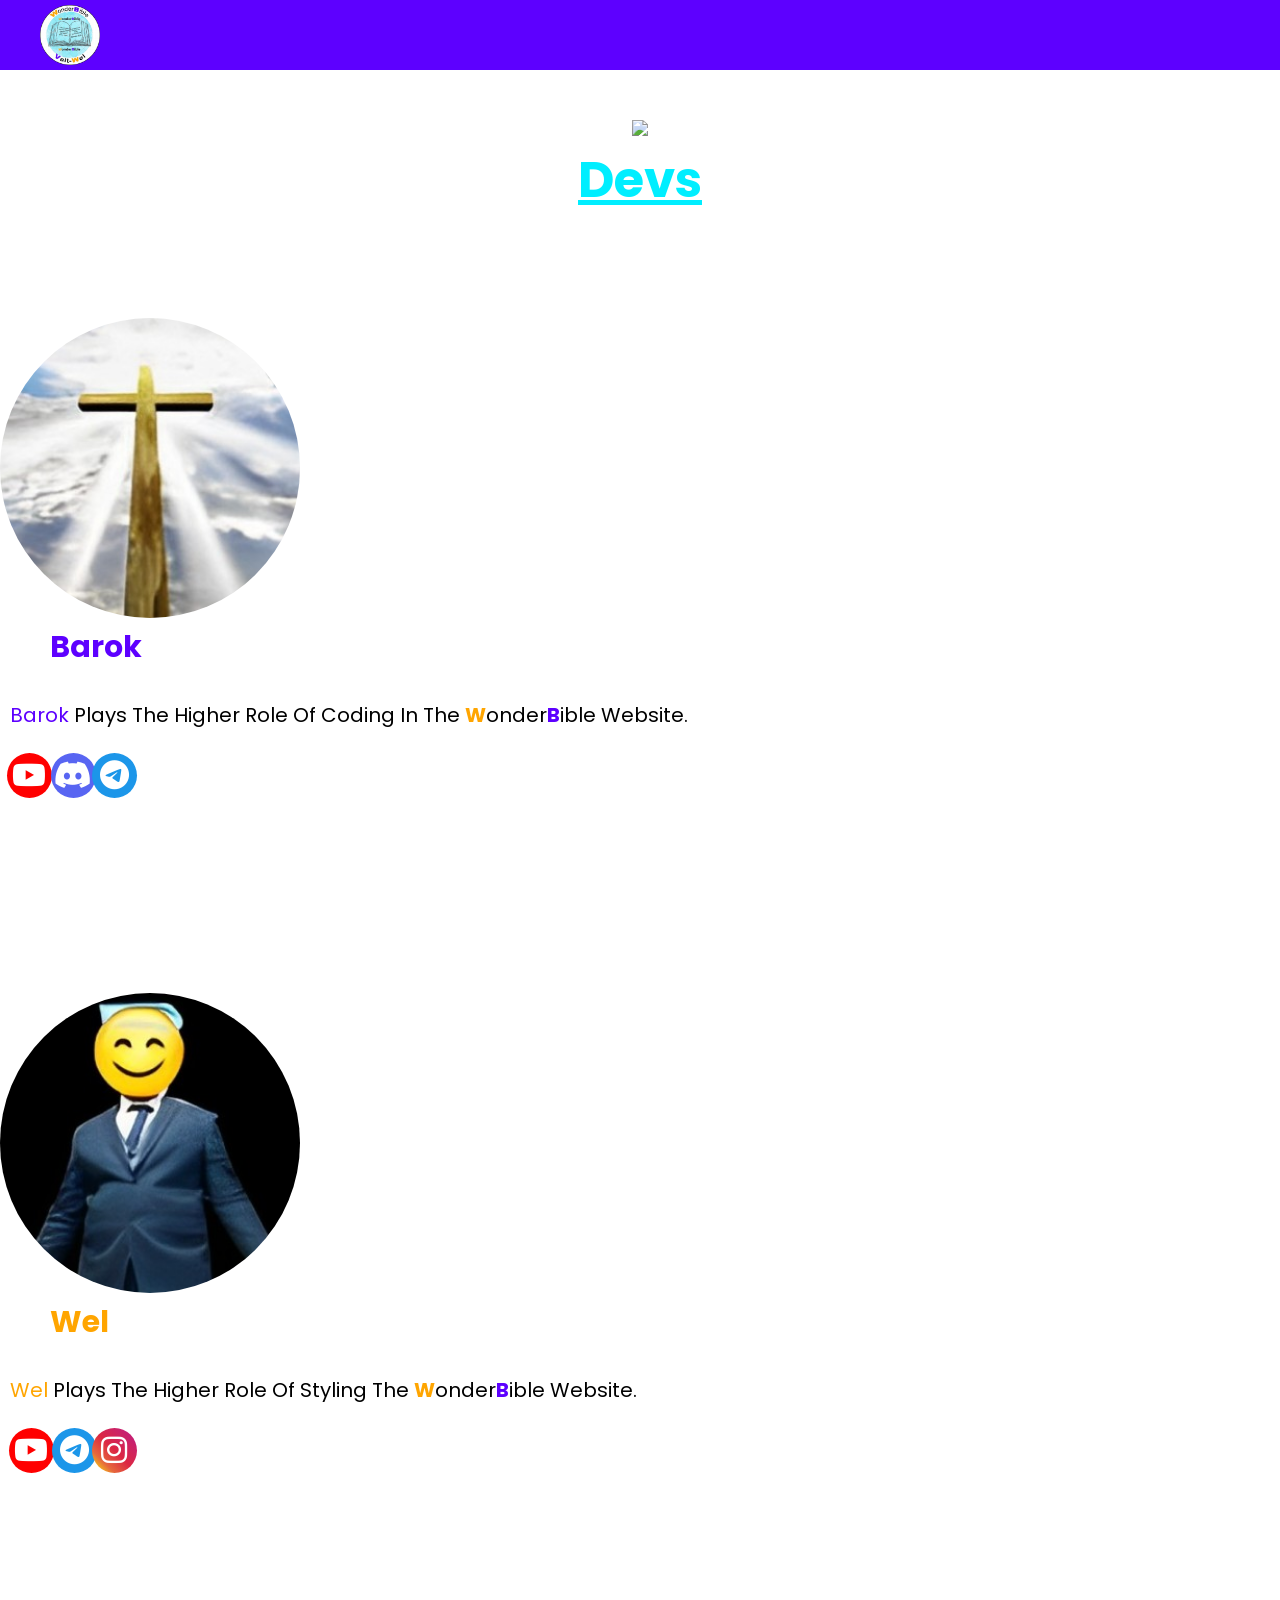
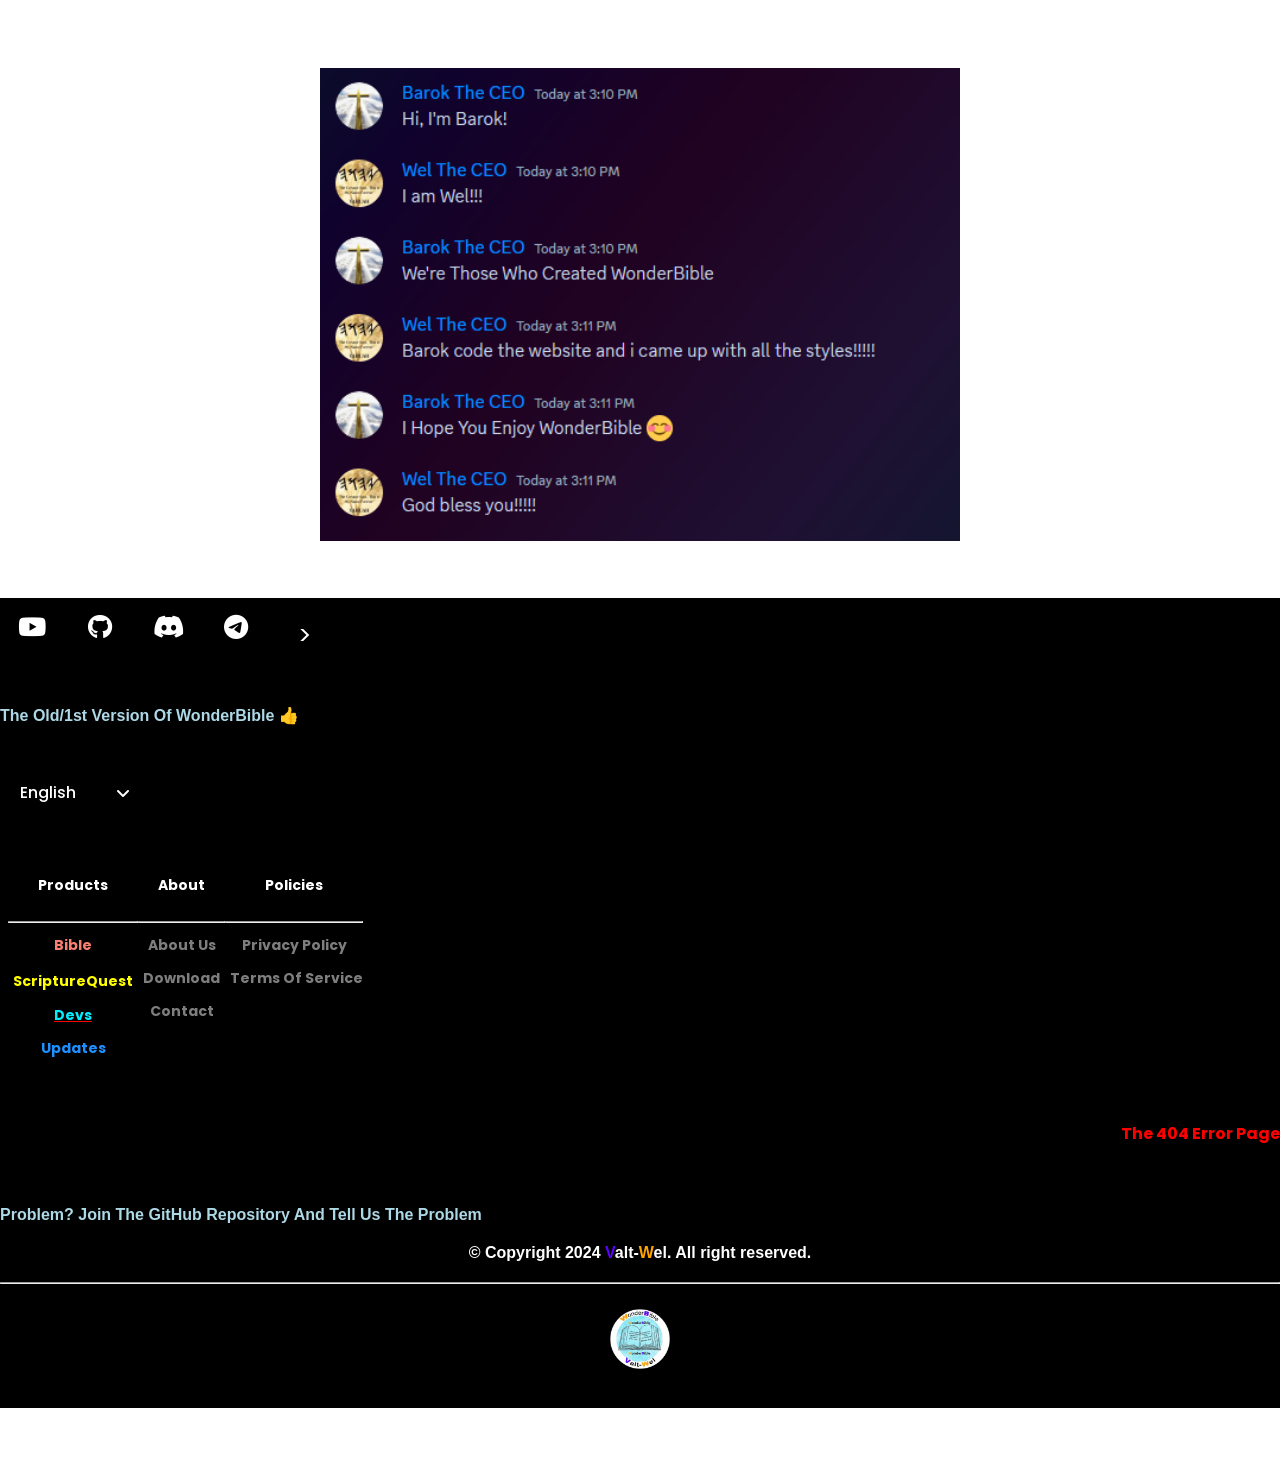
==== index.html @ 83b5701e "WonderBible Devs Update" ====
<!DOCTYPE html>
<html lang="en">
  <head>
    <meta content="Devs | WonderBible/Valt-Wel" property="og:title"/>
    <meta content="WonderBible - The Free Way To Read The Bible & Measure Your Knowledge Of Bible By Playing ScriptureQuest By Valt-Wel/Wel & Barok." property="og:description"/>
    <meta content="https://wonderbible.world/devs/owner%20for%20homepage.png" property="og:image"/>
    <link rel="manifest" href="manifest.json">
    <meta charset="UTF-8">
    <meta name="viewport" content="width=device-width, initial-scale=1.0">
    <link rel="stylesheet" href="https://cdnjs.cloudflare.com/ajax/libs/font-awesome/6.1.1/css/all.min.css">
  <link rel="stylesheet" href="FFB.css" />
    <meta charset="UTF-8" />
    <meta http-equiv="X-UA-Compatible" content="IE=edge" />
    <meta name="viewport" content="width=device-width, initial-scale=1.0" />
    <link rel="stylesheet" href="edit.css" />
    <link rel="icon" href="owner.png" type="image/x-icon">
    <title>Devs Of WonderBible - WonderBible</title>
  </head>
  <body>
    <div id="preloader"></div>
    <header style="background-color: #5d00ff;">
      <div id="brand">
        <img title="WonderBible HomePage" style="display: inline-block; border-color: blue; float:left; margin-right: 20px; margin-bottom: 0; margin-left:20px; cursor:pointer;" src="WB Logo.png" onclick="document.location='https://wonderbible.world'" width="60">  
      </div>
      <nav>
    </div>
    </header>
    </body>
    <p style="text-align:center;"><img style="margin-top: 50px;" src="owner for homepage.png" width="250"> <p style="font-size:50px; font-weight: bold; text-align:center; text-decoration:underline; color:rgb(0, 238, 255);">Devs</p></p>
    <div style="margin-left: 50px;">
    </div>      
    <div style="border-color: blue; display: inline">
      <div style="cursor: pointer;" class="tap" onclick="document.location='https://valt-daizora.github.io'">
        <img style="margin-top: 100px; border-radius: 300px;display: inline-block;" width="300" src="Barok.png">
        <p style="font-weight: bolder; font-size: 30px; color:#5d00ff; margin-bottom: 30px; margin-left: 50px;">Barok</p>
        <p style="margin-left: 10px; font-size: 20px; margin-top: 30px; color:#000000; margin-bottom: 30px;"><span style="color:#5d00ff">Barok</span> Plays The Higher Role Of Coding In The <strong style="color:#ffa500">W</strong>onder<strong style="color:#5d00ff">B</strong>ible Website.</p>
      </div>
        <div style="margin-bottom: 200px; margin-right: 200px; display: block;" class="sm2">
      <a title="Valt Daizora Youtube" href="https://youtube.com/@ValtDaizora"><i class="fab fa-youtube"></i></a>
    <a title="Beyblade Burst Forever Discord" href="https://discord.gg/RMbVZV9wNz"><i class="fab fa-discord"></i></a>
    <a title="BarokBarokBarok#0777✝ Telegram" href="https://t.me/ValtDaizora"><i class="fab fa-telegram"></i></a>
    </div>
    <div style="cursor: pointer;" class="tap" onclick="document.location='https://welwelwel9.github.io'">
    <img style="border-radius: 300px; display: inline;" width="300" src="Wel.png">
    <p style="font-weight: bolder; font-size: 30px; color:orange; margin-bottom: 30px; margin-left: 50px;">Wel</p>
    <p style="margin-left: 10px; font-size: 20px; margin-top: 30px; color:#000000; margin-bottom: 30px;"><span style="color:#ffa500">Wel</span> Plays The Higher Role Of Styling The <strong style="color:#ffa500">W</strong>onder<strong style="color:#5d00ff">B</strong>ible Website.</p>
    </div>
    <div style="margin-bottom: 200px; margin-right: 200px; display: block;" class="sm3">
    <a style="" title="The Greatest Raphael Fan Youtube" href="https://www.youtube.com/@thegreatestraphaelfan873"><i class="fab fa-youtube"></i></a>
        <a style="" title="WellWellWell_9 Telegram" href="https://t.me/WellWellWell_9"><i class="fab fa-telegram"></i></a>
        <a style="" title="stwelofheaven Instagram" href="https://www.instagram.com/stwelofheaven/"><i class="fab fa-instagram"></i></a>
      </div>
      <div style="margin-bottom: 50px;">
      <p style="text-align: center;"><img src="Devs.png" width="50%"></p>
    </div>
    </div>
    <div style="margin-top:0; background-color:#000000; height:810px; color:white;" class="sm">
      <a href="https://youtube.com/@Valt-Wel?sub_confirmation=1"><i class="fab fa-youtube"></i></a>
      <a href="https://github.com/WonderBible"><i class="fab fa-github"></i></a>
      <a href="https://discord.gg/mYCCebZV"><i class="fab fa-discord"></i></a>
      <a href="https://t.me/wonderbible"><i class="fab fa-telegram"></i></a>
      <a href="https://wonderbible.world/socialmedia"><i class="fab fa-next"></i>></a>
      <p class="we" style="margin-top: 40px; cursor:pointer; font-weight:bold;" onclick="document.location='https://wonderbible.world/old'">The Old/1st Version Of WonderBible 👍</p>
      <div class="select-menu">
        <div style="background-color: #000000;" class="select">
          <span>English</span>
          <i class="fas fa-angle-down"></i>
        </div>
        <div class="options-list">
          <div style="color:#5d00ff;" onclick="document.location='https://wonderbible.world/'" class="option">English</div>
          <div onclick="document.location='https://wonderbible.world/lang-am'" class="option">Amharic </div>
          <div onclick="document.location='#'" class="option">Hebrew</div>
        </div>
      </div>
      <script>
        const select = document.querySelector(".select");
        const options_list = document.querySelector(".options-list");
        const options = document.querySelectorAll(".option");
    
        //show & hide options list
        select.addEventListener("click", () => {
          options_list.classList.toggle("active");
          select.querySelector(".fa-angle-down").classList.toggle("fa-angle-up");
        });
    
        //select option
        options.forEach((option) => {
          option.addEventListener("click", () => {
            options.forEach((option) => {option.classList.remove('selected')});
            select.querySelector("span").innerHTML = option.innerHTML;
            option.classList.add("selected");
            options_list.classList.toggle("active");
            select.querySelector(".fa-angle-down").classList.toggle("fa-angle-up");
          });
        });
      </script>
      <div style="display: flex; margin-left: 8px; margin-top: 50px;">
      <div>
        <p style="text-align: center; margin-bottom: 25px; font-size: 14px; font-weight: bolder;">Products</p>
        <div style="font-weight: bolder;">
        <hr>
        <p style="text-align: center;"><p style="color:salmon; font-size: 14px; text-align: center; margin-bottom: 12px; margin-top: 12px;" class="policy" onclick="document.location='https://wonderbible.world/bible'">Bible</p>
        <p style="color:yellow; margin-left: 5px; font-size: 14px; text-align: center; margin-right: 5px; margin-bottom: 12px; margin-top: 12px; display: inline;" class="policy" onclick="document.location='https://wonderbible.world/scripturequest'">ScriptureQuest</span>
        <p style="color:rgb(0, 238, 255); text-decoration: underline; text-decoration-color: red; font-size: 14px; text-align: center; margin-bottom: 12px; margin-top: 12px;" class="policy" onclick="document.location='https://wonderbible.world/devs'">Devs</span>
        <p style="color:dodgerblue; font-size: 14px; text-align: center; margin-bottom: 12px; margin-top: 12px;" class="policy" onclick="document.location='https://wonderbible.world/updates'">Updates</span>
        </div></p>
      </div>        <div>
        <p style="text-align: center; margin-bottom: 25px; font-weight: bolder; font-size: 14px;">About</p>
        <hr>
        <p style="text-align: center;"><p style="color:#7e7e7e; font-size: 14px; text-align: center; font-weight: bolder; margin-bottom: 12px; margin-top: 12px;" class="policy" onclick="document.location='https://wonderbible.world/we.html'">About Us</p>
        <p style="color:#7e7e7e; font-size: 14px; font-weight: bolder; margin-left: 5px; text-align: center; margin-right: 5px; margin-bottom: 12px; margin-top: 12px;" class="policy" onclick="document.location='https://wonderbible.world/download.html'">Download</p>
        <p style="color:#7e7e7e; font-size: 14px; font-weight: bolder; text-align: center; margin-bottom: 12px; margin-top: 12px;" class="policy" onclick="document.location='https://wonderbible.world/contact.html'">Contact</p>
      </p>
      </div>        <div>
        <p style="text-align: center; margin-bottom: 25px; font-size: 14px; font-weight: bolder;">Policies</p>
        <hr>
        <p style="text-align: center;"><p style="color:#7e7e7e; font-size: 14px; font-weight: bolder; text-align: center; margin-bottom: 12px; margin-top: 12px;" class="policy" onclick="document.location='https://wonderbible.world/privacy'">Privacy Policy</p>
          <p style="color:#7e7e7e; font-size: 14px; font-weight: bolder; margin-left: 5px; text-align: center; margin-left: 5px;" class="policy" onclick="document.location='https://wonderbible.world/terms'">Terms Of Service</p>
        </p>
      </div>
    </div>
              <p style="color:red; cursor: pointer; margin-top: 50px; font-weight: bold; text-align: right;" onclick="document.location='https://wonderbible.world/404.html'">The 404 Error Page</p>
      <p class="we" style="cursor: pointer; font-weight: bold; margin-top: 60px;" onclick="document.location='https://github.com/WonderBible/WonderBible.GitHub.Io/discussions'">Problem? Join The GitHub Repository And Tell Us The Problem</p></p>
      <p style="margin-top:20px; text-align: center; font-weight: bolder; margin-bottom: 20px;" class="copyright">&#169; Copyright 2024 <strong style="color:#5d00ff;">V</strong>alt-<strong style="color:orange">W</strong>el. All right reserved.</p>
    <hr>
    <p style="text-align: center;"><a href="https://wonderbible.world"><img title="WonderBible HomePage/Refresh" style="display: inline-block; margin-top: 50px; border-color: blue; float:left; margin-right: 20px; margin-bottom: 0; margin-left:20px; cursor:pointer;" src="WB Logo.png" onclick="document.location='https://wonderbible.world'" width="60"></a></p>
    </div>
      <script src="https://kit.fontawesome.com/a076d05399.js"></script>
    </div>
    <script>
      var loader = document.getElementById("preloader");

      window.addEventListener("load", function(){
        
        loader.style.display = "none";
      })
     </script>
    </html>
    <script>
      if('serviceWorker' in navigator) {
        navigator.serviceWorker.register('/sw.js', { scope: '/' });
      }
      </script>
---- FFB.css ----
@import url("https://fonts.googleapis.com/css2?family=Poppins:wght@400;700&display=swap");

* {
  padding: 0;
  margin: 0;
  box-sizing: border-box;
}

body {
  background-color: white;
  font-family: "Poppins", sans-serif;
}
.container {
width: 100%;
height: auto;
}
.container img {
width: 100%;
opacity: 0.3;
}
.WB img {
width: 20%;;
}
.container-text {
position:absolute;
color:black;
top: 20%;
}
header a {
  text-decoration: none;
}
.sm {
  margin-bottom: 50px;
  margin-top: 20px;
  background-color: white;
    }
    .sm a{
      display: inline-flex;
      text-decoration: none;
      font-size: 25px;
      width: 60px;
      height: 60px;
      color: white;
      justify-content: center;
      align-items: center;
      position: relative;
      margin: 0 7px;
    }
.sm a::before{
  content: '';
  position: absolute;
  width: 60px;
  height: 60px;
  border-radius: 25%;
  z-index: -1;
  transition: transform .3s ease-in;
}
.sm a:nth-child(1)::before{
  background: red;
}
.sm a:nth-child(1)::before{
  background: #5865f2;;
}
.sm a:nth-child(2)::before{
  background: #1c96e9;
}
.sm a:nth-child(4)::before{
  background: white;
}
.sm a:nth-child(5)::before{
  background: #5865f2;
}
.sm a:hover::before{
  transform: scale(0);
}
.sm a i{
  transition: transform .3s ease-in;
}
.sm a:nth-child(1):hover i{
  background: red;
  -webkit-background-clip: text;
  -webkit-text-fill-color: transparent;
  transform: scale(1.5);
}
.sm a:nth-child(1):hover i{
  background: red;
  -webkit-background-clip: text;
  -webkit-text-fill-color: transparent;
  transform: scale(1.5);
}
.sm a:nth-child(2):hover i{
  background: white;
  -webkit-background-clip: text;
  -webkit-text-fill-color: transparent;
  transform: scale(1.5);
}
.sm a:nth-child(3):hover i{
  background:#5865f2; 
  -webkit-background-clip: text;
  -webkit-text-fill-color: transparent;
  transform: scale(1.5);
}
.sm a:nth-child(4):hover i{
  background: #1c96e9;;
  -webkit-background-clip: text;
  -webkit-text-fill-color: transparent;
  transform: scale(1.5);
}
.sm a:nth-child(5):hover i{
  background: #5865f2;
  -webkit-background-clip: text;
  -webkit-text-fill-color: transparent;
  transform: scale(1.5);
}
.banner-card {
max-width: 100%;
height: auto;
}
.banner-card img {
width: 100%;
opacity: 0.3;
}
.banner-text {
position: absolute;
top:20%;
}

header {
  padding: 0 20px;
  background-color: white;
  height: 70px;
  display: flex;
  justify-content: space-between;
}

#brand {
  font-weight: bold;
  font-size: 18px;
  display: flex;
  align-items: center;
}

#brand a {
  color: #09c372;
}

ul {
  list-style: none;
  height: 100%;
  display: flex;
  align-items: center;
  justify-content: space-around;
}

ul a {
  color: white;
}

ul li {
  padding: 5px;
  margin-left: 10px;
}

ul li:hover {
  transform: scale(1.1);
  transition: 0.3s;
}

#login,
#register {
  border-radius: 5px;
  padding: 5px 8px;
}

#login {
  border: 1px solid #498afb;
}

#register {
  border: 1px solid #ff3860;
}

#register a {
  color: #ff3860;
}

#login a {
  color: #498afb;
}

#hamburger-icon {
  margin: auto 0;
  display: none;
  cursor: pointer;
}
.nul {
height: 200px;
}
#hamburger-icon div {
  width: 35px;
  height: 3px;
  background-color: black;
  appearance: 110%;
  margin: 6px 0;
  transition: 0.4s;
  color:blue
}
.open .bar1 {
  -webkit-transform: rotate(-45deg) translate(-6px, 6px);
  transform: rotate(-45deg) translate(-6px, 6px);
}

.open .bar2 {
  opacity: 0;
}

.open .bar3 {
  -webkit-transform: rotate(45deg) translate(-6px, -8px);
  transform: rotate(45deg) translate(-6px, -8px);
}

.open .mobile-menu {
  display: flex;
  flex-direction: column;
  align-items: center;
  justify-content: flex-start;
  background-color: black;
  height: 350px;
}
.nul1 {
background-color:red;
height:100px;
}
.mobile-menu {
  display: none;
  position: absolute;
  top: 50px;
  left: 0;
  height: calc(100vh - 50px);
  width: 100%;
}

.mobile-menu li {
  margin-bottom: 10px;
}

@media only screen and (max-width: 600px) {
  header nav {
    display: none;
  }

  #hamburger-icon {
    display: block;
  }
}
.ffb {
  color: black;   
    font-weight: bolder;
    margin-left: 10px;
    font-family: arial;
    }
    .black {
    background-color: black;
    }
    .clox {
    display: inline-block;
    line-height: 80px;
    margin: 0 5px;
    }
    .read {
    display:block;
    font-family: Arial;
    background-color: white;
    border-color: white;
    border-style: solid;
    color:yellow;
    margin-left: 500px;
    margin-top: 50px;
    font-size: 30px;
    border-radius: 110px;
    width:200px;
    height:100px;
    }
    .read:hover {
    background-color: yellow;
    color:white;
    transition: 0.19s;
    transition: 0.23s;
    transform: scale(1.1);
      transition: 0.3s;
    }
    .wem {
    color:black;
    font-family: Arial;
    display: inline;
    margin-bottom: 0;
    }
    .ffb:hover {
    color:white;;
    font-family: Arial;
    transition: 0.19s;
    transition: 0.23s;
    }
    .ffb:active {
    color:royalblue;
    font-family: Arial;
    }
    .sqg2 {
      color:yellow;
      text-decoration: none;
      font-family: Arial;
      font-weight: bolder;
      margin-right: 30px;
      }
      .sqg2:hover {
      color:red;
      text-decoration: none;
      font-family: Arial;
      transition: 0.19s;
      transition: 0.23s;
      }
      .sqg2:active {
      color:black;
      text-decoration: none;
      font-family: Arial;
      }
    .sqg {
    color:yellow;
    text-decoration: none;
    font-family: Arial;
    font-weight: bolder;
    margin-right: 30px;
    }
    .sqg:hover {
    color:red;
    text-decoration: none;
    font-family: Arial;
    transition: 0.19s;
    transition: 0.23s;
    }
    .sqg:active {
    color:black;
    text-decoration: none;
    font-family: Arial;
    }
    .owners {
      color:rgb(0, 238, 255);
      font-weight: bolder;
      text-decoration: none;
      font-family: Arial;
      margin-right: 30px;
      }

      .owners:hover {
      color:red;
      text-decoration: none;
      font-family: Arial;
      font-weight: bolder;
      transition: 0.19s;
      transition: 0.23s;
      }
      .download-app {
        color:#5d00ff; 
        background-color:orange;
        border-color:orange; 
        cursor:pointer ;
        border-radius:100px;
        border-style:solid; 
        font-size:20px; 
        margin-left:30px;
        height:40px;
        width:100px;
      }
      .download-app:hover {
        color:orange; 
        background-color:#5d00ff;
        border-color:#5d00ff; 
        cursor:pointer ;
        border-radius:100px;
        border-style:solid; 
        font-size:20px; 
        margin-left:30px;
        transition: 0.19s;
        transition: 0.23s;
      }
      .download-app:active {
        color:white;; 
        background-color:black;
        border-color:black; 
        cursor:pointer ;
        border-radius:100px;
        border-style:solid; 
        font-size:20px; 
        margin-left:30px;
        transition: 0.19s;
        transition: 0.23s;
      } 
      .tap {
      opacity: 1;
      }
      .tap:hover {
        opacity: 0.2;
      }
      .tap:active {
        opacity: 0.05;
      }
      .owners:active {
      color:black;
      text-decoration: none;
      font-weight: bolder;
      font-family: Arial;
      }
    .nd1 {
      color:rgb(0, 255, 42);
      font-weight: bolder;
      text-decoration: none;
      font-family: Arial;
      text-decoration: underline;
      margin-right: 30px;
      }
      .nd1:hover {
      color:red;
      text-decoration: none;
      font-family: Arial;
      font-weight: bolder;
      text-decoration: underline;
      transition: 0.19s;
      transition: 0.23s;
      }
      .nd1:active {
      color:black;
      text-decoration: none;
      font-weight: bolder;
      text-decoration: underline;
      font-family: Arial;
      }
    .nd {
      color:rgb(0, 255, 42);;
      text-decoration: none;
      font-family: Arial;
      font-weight: bolder;
      margin-right: 30px;
      }
      .nd:hover {
      color:red;
      text-decoration: none;
      font-family: Arial;
      transition: 0.19s;
      transition: 0.23s;
      }
      .nd:active {
      color:black;
      text-decoration: none;
      font-family: Arial;
      }
      .update {
        color:dodgerblue;
        font-weight: bolder;
        text-decoration: none;
        font-family: Arial;
        margin-right: 20px;
      }
      .update:hover {
        color:red;
        text-decoration: none;
        font-family: Arial;
        transition: 0.19s;
        transition: 0.23s;
      }
      .update:active {
        color:black;
        text-decoration: none;
        font-family: Arial;
      }
      .download-mobile {
        color:#5d00ff; 
        background-color:black;
        border-color:black; 
        cursor:pointer ;
        border-radius:100px;
        border-style:solid; 
        font-size:20px; 
        margin-left:30px;
        height:40px;
        width:100px;
      }
      .download-mobile:hover {
        color:orange; 
        background-color:#5d00ff;
        border-color:#5d00ff; 
        cursor:pointer ;
        border-radius:100px;
        border-style:solid; 
        font-size:20px; 
        margin-left:30px;
        transition: 0.19s;
        transition: 0.23s;
      }
      .download-mobile:active {
        color:black; 
        background-color:white;
        border-color:white; 
        cursor:pointer ;
        border-radius:100px;
        border-style:solid; 
        font-size:20px; 
        margin-left:30px;
        transition: 0.19s;
        transition: 0.23s;
      } 
      .download {
        color:orange; 
        background-color:#ffffff;
        border-color:#ffffff; 
        cursor:pointer ;
        border-radius:100px;
        border-style:solid; 
        font-size:20px; 
        margin-left:30px;
        height:40px;
        width:100px;
      }
      .download:hover {
        color:#5d00ff; 
        background-color:orange;
        border-color:orange; 
        cursor:pointer ;
        border-radius:100px;
        border-style:solid; 
        font-size:20px; 
        margin-left:30px;
        transition: 0.19s;
        transition: 0.23s;
      }
      .download:active {
        color:white;; 
        background-color:black;
        border-color:black; 
        cursor:pointer ;
        border-radius:100px;
        border-style:solid; 
        font-size:20px; 
        margin-left:30px;
        transition: 0.19s;
        transition: 0.23s;
      } 
    .sqg1 {
      color:salmon;
      cursor: pointer;
      font-family: Arial;
      font-weight: bolder;
      margin-right: 30px;
      }
      .sqg1:hover {
      color:red;
      text-decoration: none;
      font-family: Arial;
      transition: 0.19s;
      transition: 0.23s;
      }
      .sqg1:active {
      color:black;
      text-decoration: none;
      font-family: Arial;
      }
    .nocopyright {
    font-family: Arial;
    font-size: 15px;
    color:white;
    margin-top: 200px;
    margin-bottom: 20px;
    }
    .bible1 {
    font-family: Arial;
    color:salmon;
    text-decoration: none;
    font-weight: bolder;
    }
    .bible {
    font-family: Arial;
    margin-left: 150px;
    color:salmon;
    margin-right: 20px;
    font-weight: bolder;
    text-decoration: none;
    transition: .3s;
    
    }
    .bible:hover {
    width:100%;
    text-decoration: underline;
    color:red;
    text-decoration: none;
    font-family: Arial;
    transition: 0.19s;
    transition: 0.23s;
    transition: .5s;
    
    }
    .bible:active {
    color:black;
    text-decoration: none;
    font-family: Arial;
    }
    .we {
    color:lightblue;
    text-decoration: none;
    font-family: Arial;
    }
    .we:hover {
    color:red;
    text-decoration: none;
    font-family: Arial;
    transition: 0.19s;
    transition: 0.23s;
    }
    .we:active {
    color:black;
    text-decoration: none;
    font-family: Arial;
    }
    .contact {
    color:lightblue;
    text-decoration: none;
    margin-left: 30px;
    margin-right: 20px;
    font-family: Arial;
      }
    .contact:hover {
    color:red;
    text-decoration: none;
    font-family: Arial;
    transition: 0.19s;
    transition: 0.23s;
    }
    .contact:active {
    color:black;
    text-decoration: none;
    font-family: Arial;
    }
    .so {
    margin-left: 100px;
    font-family: Arial;
    }
    .sq {
    color:yellow;
    text-decoration: none;
    font-size: 20px;
    font-family: Arial;
    }
    .copyright {
    color:white;
    font-family: Arial;
    margin-bottom: 20px;
    font-family:Gabarito;
    }
    .copyright2 {
    color:white;
    font-family: Arial;
    }
    .wel {
    font-size: 18px;
    font-family: Arial;
    }
    .wel2 {
    display: inline-block;
    font-size: 18px;
    color:black;
    font-family: Arial;
    }
    .bless {
    margin-bottom: 100px;
    color:green;
    font-size: 19px;
    font-family: Arial;
    margin-left: 450px;
    }
    .select-menu{
      width: 150px;
      cursor: pointer;
      position: relative;
    }
    
    .select{
      background-color: black;
      padding: 20px;
      color: #fff;
      font-weight: 500;
      border-radius: 6px;
      display: flex;
      align-items: center;
      justify-content: space-between;
      margin-top:35px;
    }
    
    .options-list{
      position: absolute;
      width: 80%;
      background-color: green;
      color:orange;
      border-radius: 6px;
      margin-top: 14px;
      padding: 0 20px;
      max-height: 180px;
      overflow-y: auto;
      transition: .4s linear .2s;
      height: 0;
    }
    
    .option{
      padding: 8px 0;
      font-weight: 500;
      font-size: 14px;
      transition: .3s ease-in-out;
    }
    
    .option:hover,
    .option.selected{
      color: #5d00ff;
    }
    
    .options-list::-webkit-scrollbar{
      width: 4px;
      background-color: #5d00ff;
    }
    
    .options-list::-webkit-scrollbar-thumb{
      background-color: yellow;
    }
    
    .options-list.active{
      height: 180px;
    }
    #preloader{
      background: #ffffff url(https://wonderbible.world/Loading.gif) no-repeat center center;
      height: 100vh;
      width: 100%;
      position: fixed;
      z-index: 100;
    }
---- edit.css ----
@import url("https://fonts.googleapis.com/css2?family=Poppins:wght@400;700&display=swap");

* {
  padding: 0;
  margin: 0;
  box-sizing: border-box;
}

body {
  background-color: white;
  color: white;
  font-family: "Poppins", sans-serif;
}

header a {
  text-decoration: none;
}
.sm {
  margin-bottom: 50px;
  margin-top: 20px;
  background-color: white;
    }
    .sm a{
      display: inline-flex;
      text-decoration: none;
      font-size: 25px;
      width: 60px;
      height: 60px;
      color: white;
      justify-content: center;
      align-items: center;
      position: relative;
      margin: 0 2px;
    }
.sm a::before{
  content: '';
  position: absolute;
  width: 60px;
  height: 60px;
  border-radius: 25%;
  z-index: -1;
  transition: transform .3s ease-in;
}
.sm a:nth-child(1)::before{
  background: red;
}
.sm a:nth-child(3)::before{
  background: #5865f2;;
}
.sm a:nth-child(4)::before{
  background: #1c96e9;
}
.sm a:nth-child(2)::before{
  background: white;
}
.sm a:nth-child(5)::before{
  background: #E1306C;
}
.sm a:hover::before{
  transform: scale(0);
}
.sm a i{
  transition: transform .3s ease-in;
}
.sm a:nth-child(1):hover i{
  background: red;
  -webkit-background-clip: text;
  -webkit-text-fill-color: transparent;
  transform: scale(1.5);
}
.sm a:nth-child(1):hover i{
  background: red;
  -webkit-background-clip: text;
  -webkit-text-fill-color: transparent;
  transform: scale(1.5);
}
.sm a:nth-child(2):hover i{
  background: white;
  -webkit-background-clip: text;
  -webkit-text-fill-color: transparent;
  transform: scale(1.5);
}
.sm a:nth-child(3):hover i{
  background:#5865f2; 
  -webkit-background-clip: text;
  -webkit-text-fill-color: transparent;
  transform: scale(1.5);
}
.sm a:nth-child(4):hover i{
  background: #1c96e9;;
  -webkit-background-clip: text;
  -webkit-text-fill-color: transparent;
  transform: scale(1.5);
}
.sm a:nth-child(5):hover i{
  background: #E1306C;
  -webkit-background-clip: text;
  -webkit-text-fill-color: transparent;
  transform: scale(1.5);
}
.sm3 {
  margin-left: 10px;
}
.sm3 a{
  display: inline-flex;
  text-decoration: none;
  font-size: 30px;
  height: 30px;
  color: white;
  justify-content: center;
  align-items: center;
  position: relative;
  margin: 0 4px;
}
.sm3 a::before{
  content: '';
  position: absolute;
  width: 45px;
  height: 45px;
  border-radius: 1000px;
  z-index: -1;
  transition: transform .3s ease-in;
}
.sm3 a:nth-child(1):hover i{
  background: red;
  -webkit-background-clip: text;
  -webkit-text-fill-color: transparent;
  transform: scale(1.5);
}
.sm3 a:nth-child(2):hover i{
  background: #1c96e9;
  -webkit-background-clip: text;
  -webkit-text-fill-color: transparent;
  transform: scale(1.5);
}
.sm3 a:nth-child(3):hover i{
  background: linear-gradient(45deg, yellow,#e6683c 25%,#dc2743 50%,#cc2366 75%,#bc1888 100%);
  -webkit-background-clip: text;
  -webkit-text-fill-color: transparent;
  transform: scale(1.5);
}
.sm3 a:nth-child(5):hover i{
  background: 
  -webkit-background-clip: text;
  -webkit-text-fill-color: transparent;
  transform: scale(1.5);
}
.sm3 a:hover::before{
  transform: scale(0);
}
.sm3 a i{
  transition: transform .3s ease-in;
}
.sm3 a:nth-child(1)::before{
  background: red;
}
.sm3 a:nth-child(2):hover i{
  background: #1c96e9;;
  -webkit-background-clip: text;
  -webkit-text-fill-color: transparent;
  transform: scale(1.5);
}
.sm3 a:nth-child(1)::before{
  background: red;
}
.sm3 a:nth-child(2)::before{
  background: #1c96e9;
}
.sm3 a:nth-child(3)::before{
  background: linear-gradient(45deg, yellow,#e6683c 25%,#dc2743 50%,#cc2366 75%,#bc1888 100%);
}

.sm2 {
  margin-left: 10px;
}
.sm2 a{
  display: inline-flex;
  text-decoration: none;
  font-size: 30px;
  height: 30px;
  color: white;
  justify-content: center;
  align-items: center;
  position: relative;
  margin: 0 2px;
}
.sm2 a::before{
  content: '';
  position: absolute;
  width: 45px;
  height: 45px;
  border-radius: 1000px;
  z-index: -1;
  transition: transform .3s ease-in;
}
  .sm2 a:nth-child(1):hover i{
    background: red;
    -webkit-background-clip: text;
    -webkit-text-fill-color: transparent;
    transform: scale(1.5);
  }
  .sm2 a:nth-child(2)::before{
    background: #5865f2;;
  }
  .sm2 a:nth-child(3):hover i{
    background: #1c96e9;
    -webkit-background-clip: text;
    -webkit-text-fill-color: transparent;
    transform: scale(1.5);
  }
  .sm2 a:nth-child(4):hover i{
    background: hsl(138.35294117647058,100%,45%) 0%;
    -webkit-background-clip: text;
    -webkit-text-fill-color: transparent;
    transform: scale(1.5);
  }
  .sm2 a:nth-child(5):hover i{
    background: red;
    -webkit-background-clip: text;
    -webkit-text-fill-color: transparent;
    transform: scale(1.5);
  }
  .sm2 a:nth-child(6):hover i{
    background: #1c96e9;
    -webkit-background-clip: text;
    -webkit-text-fill-color: transparent;
    transform: scale(1.5);
  }
  .sm2 a:nth-child(7):hover i{
    background: linear-gradient(45deg, #f09433 0%,#e6683c 25%,#dc2743 50%,#cc2366 75%,#bc1888 100%);
    -webkit-background-clip: text;
    -webkit-text-fill-color: transparent;
    transform: scale(1.5);
  }
  .sm2 a:nth-child(5):hover i{
    background: 
    -webkit-background-clip: text;
    -webkit-text-fill-color: transparent;
    transform: scale(1.5);
  }
  .sm2 a:hover::before{
    transform: scale(0);
  }
  .sm2 a i{
    transition: transform .3s ease-in;
  }
  .sm2 a:nth-child(1)::before{
    background: red;
  }
  .sm2 a:nth-child(2):hover i{
    background: #5865f2;;
    -webkit-background-clip: text;
    -webkit-text-fill-color: transparent;
    transform: scale(1.5);
  }
  .sm2 a:nth-child(3)::before{
    background: #1c96e9;
  }
  .sm2 a:nth-child(4)::before{
    background: hsl(138.35294117647058,100%,45%) 0%;
  }
  .sm2 a:nth-child(5)::before{
    background: red;
  }
  .sm2 a:nth-child(6)::before{
    background: #1c96e9;
  }
.sm2 a:nth-child(7)::before{
  background: linear-gradient(45deg, #f09433 0%,#e6683c 25%,#dc2743 50%,#cc2366 75%,#bc1888 100%);
}
header {
  padding: 0 20px;
  background-color: white;
  height: 70px;
  display: flex;
  justify-content: space-between;
}

#brand {
  font-weight: bold;
  font-size: 18px;
  display: flex;
  align-items: center;
}

#brand a {
  color: #09c372;
}

ul {
  list-style: none;
  height: 100%;
  display: flex;
  align-items: center;
  justify-content: space-around;
}

ul a {
  color: white;
}

ul li {
  padding: 5px;
  margin-left: 10px;
}

ul li:hover {
  transform: scale(1.1);
  transition: 0.3s;
}

#login,
#register {
  border-radius: 5px;
  padding: 5px 8px;
}

#login {
  border: 1px solid #498afb;
}

#register {
  border: 1px solid #ff3860;
}

#register a {
  color: #ff3860;
}

#login a {
  color: #498afb;
}

#hamburger-icon {
  margin: auto 0;
  display: none;
  cursor: pointer;
}
.nul {
height: 200px;
}
#hamburger-icon div {
  width: 35px;
  height: 3px;
  background-color: black;
  appearance: 110%;
  margin: 6px 0;
  transition: 0.4s;
}
.open .bar1 {
  -webkit-transform: rotate(-45deg) translate(-6px, 6px);
  transform: rotate(-45deg) translate(-6px, 6px);
}

.open .bar2 {
  opacity: 0;
}

.open .bar3 {
  -webkit-transform: rotate(45deg) translate(-6px, -8px);
  transform: rotate(45deg) translate(-6px, -8px);
}

.open .mobile-menu {
  display: flex;
  flex-direction: column;
  align-items: center;
  justify-content: flex-start;
}
.nul1 {
background-color:red;
height:100px;
}
.mobile-menu {
  display: none;
  position: absolute;
  top: 50px;
  left: 0;
  height: calc(100vh - 50px);
  width: 100%;
}

.mobile-menu li {
  margin-bottom: 10px;
}

@media only screen and (max-width: 600px) {
  header nav {
    display: none;
  }

  #hamburger-icon {
    display: block;
  }
}
.ffb {
    color: white;
    font-size:24px;
    text-decoration: none;
    margin-left: 10px;
    font-family: arial;
    }
    .clox {
    display: inline-block;
    line-height: 80px;
    margin: 0 5px;
    }
    .read {
    display:block;
    font-family: Arial;
    background-color: white;
    border-color: white;
    border-style: solid;
    color:yellow;
    margin-left: 500px;
    margin-top: 50px;
    font-size: 30px;
    border-radius: 110px;
    width:200px;
    height:100px;
    }
    .read:hover {
    background-color: yellow;
    color:white;
    transition: 0.19s;
    transition: 0.23s;
    transform: scale(1.1);
      transition: 0.3s;
    }
    .wem {
    color:black;
    font-family: Arial;
    display: inline;
    margin-bottom: 0;
    }
    .ffb:hover {
    color:red;
    text-decoration: none;
    font-family: Arial;
    transition: 0.19s;
    transition: 0.23s;
    }
    .ffb:active {
    color:black;
    text-decoration: none;
    font-family: Arial;
    }
    .sqg {
    color:yellow;
    text-decoration: none;
    font-family: Arial;
    font-weight: bolder;
    margin-right: 30px;
    }
    .sqg:hover {
    color:red;
    text-decoration: none;
    font-family: Arial;
    transition: 0.19s;
    transition: 0.23s;
    }
    .sqg:active {
    color:black;
    text-decoration: none;
    font-family: Arial;
    }
    .sqg1 {
      color:yellow;
      cursor: pointer;
      text-decoration: underline;
      font-family: Arial;
      font-weight: bolder;
      margin-right: 30px;
      }
      .sqg1:hover {
      color:orange;
      text-decoration: none;
      text-decoration: underline;
      font-family: Arial;
      transition: 0.19s;
      transition: 0.23s;
      }
      .sqg1:active {
      color:black;
      text-decoration: none;
      font-family: Arial;
      text-decoration: underline;
      }
    .nocopyright {
    font-family: Arial;
    font-size: 15px;
    color:white;
    margin-top: 200px;
    margin-bottom: 20px;
    }
    .bible1 {
    font-family: Arial;
    color:salmon;
    text-decoration: none;
    font-weight: bolder;
    }
    .bible {
    font-family: Arial;
    margin-left: 150px;
    color:salmon;
    margin-right: 20px;
    font-weight: bolder;
    text-decoration: none;
    transition: .3s;
    
    }
    .bible:hover {
    width:100%;
    text-decoration: underline;
    color:red;
    text-decoration: none;
    font-family: Arial;
    transition: 0.19s;
    transition: 0.23s;
    transition: .5s;
    
    }
    .bible:active {
    color:black;
    text-decoration: none;
    font-family: Arial;
    }
    .we {
    color:lightblue;
    text-decoration: none;
    font-family: Arial;
    }
    .we:hover {
    color:red;
    text-decoration: none;
    font-family: Arial;
    transition: 0.19s;
    transition: 0.23s;
    }
    .we:active {
    color:black;
    text-decoration: none;
    font-family: Arial;
    }
    .contact {
    color:lightblue;
    text-decoration: none;
    margin-left: 30px;
    margin-right: 20px;
    font-family: Arial;
      }
    .contact:hover {
    color:red;
    text-decoration: none;
    font-family: Arial;
    transition: 0.19s;
    transition: 0.23s;
    }
    .contact:active {
    color:black;
    text-decoration: none;
    font-family: Arial;
    }
    .so {
    margin-left: 100px;
    font-family: Arial;
    }
    .sq {
    color:yellow;
    text-decoration: none;
    font-size: 20px;
    font-family: Arial;
    }
    .copyright {
    color:white;
    font-family: Arial;
    margin-bottom: 20px;
    }
    .copyright2 {
    color:white;
    font-family: Arial;
    }
    .wel {
    font-size: 18px;
    font-family: Arial;
    }
    .wel2 {
    display: inline-block;
    font-size: 18px;
    color:black;
    font-family: Arial;
    }
    .bless {
    margin-bottom: 100px;
    color:green;
    font-size: 19px;
    font-family: Arial;
    margin-left: 450px;
    }
    .policy:hover {
      text-decoration: underline;
      cursor: pointer;
          }
          .select-menu{
            width: 150px;
            cursor: pointer;
            position: relative;
          }
          
          .select{
            background-color: black;
            padding: 20px;
            color: #fff;
            font-weight: 500;
            border-radius: 6px;
            display: flex;
            align-items: center;
            justify-content: space-between;
            margin-top:35px;
          }
          
          .options-list{
            position: absolute;
            width: 80%;
            background-color: green;
            color:orange;
            border-radius: 6px;
            margin-top: 14px;
            padding: 0 20px;
            max-height: 180px;
            overflow-y: auto;
            transition: .4s linear .2s;
            height: 0;
          }
          
          .option{
            padding: 8px 0;
            font-weight: 500;
            font-size: 14px;
            transition: .3s ease-in-out;
          }
          
          .option:hover,
          .option.selected{
            color: #5d00ff;
          }
          
          .options-list::-webkit-scrollbar{
            width: 4px;
            background-color: #5d00ff;
          }
          
          .options-list::-webkit-scrollbar-thumb{
            background-color: yellow;
          }
          
          .options-list.active{
            height: 150px;
          }
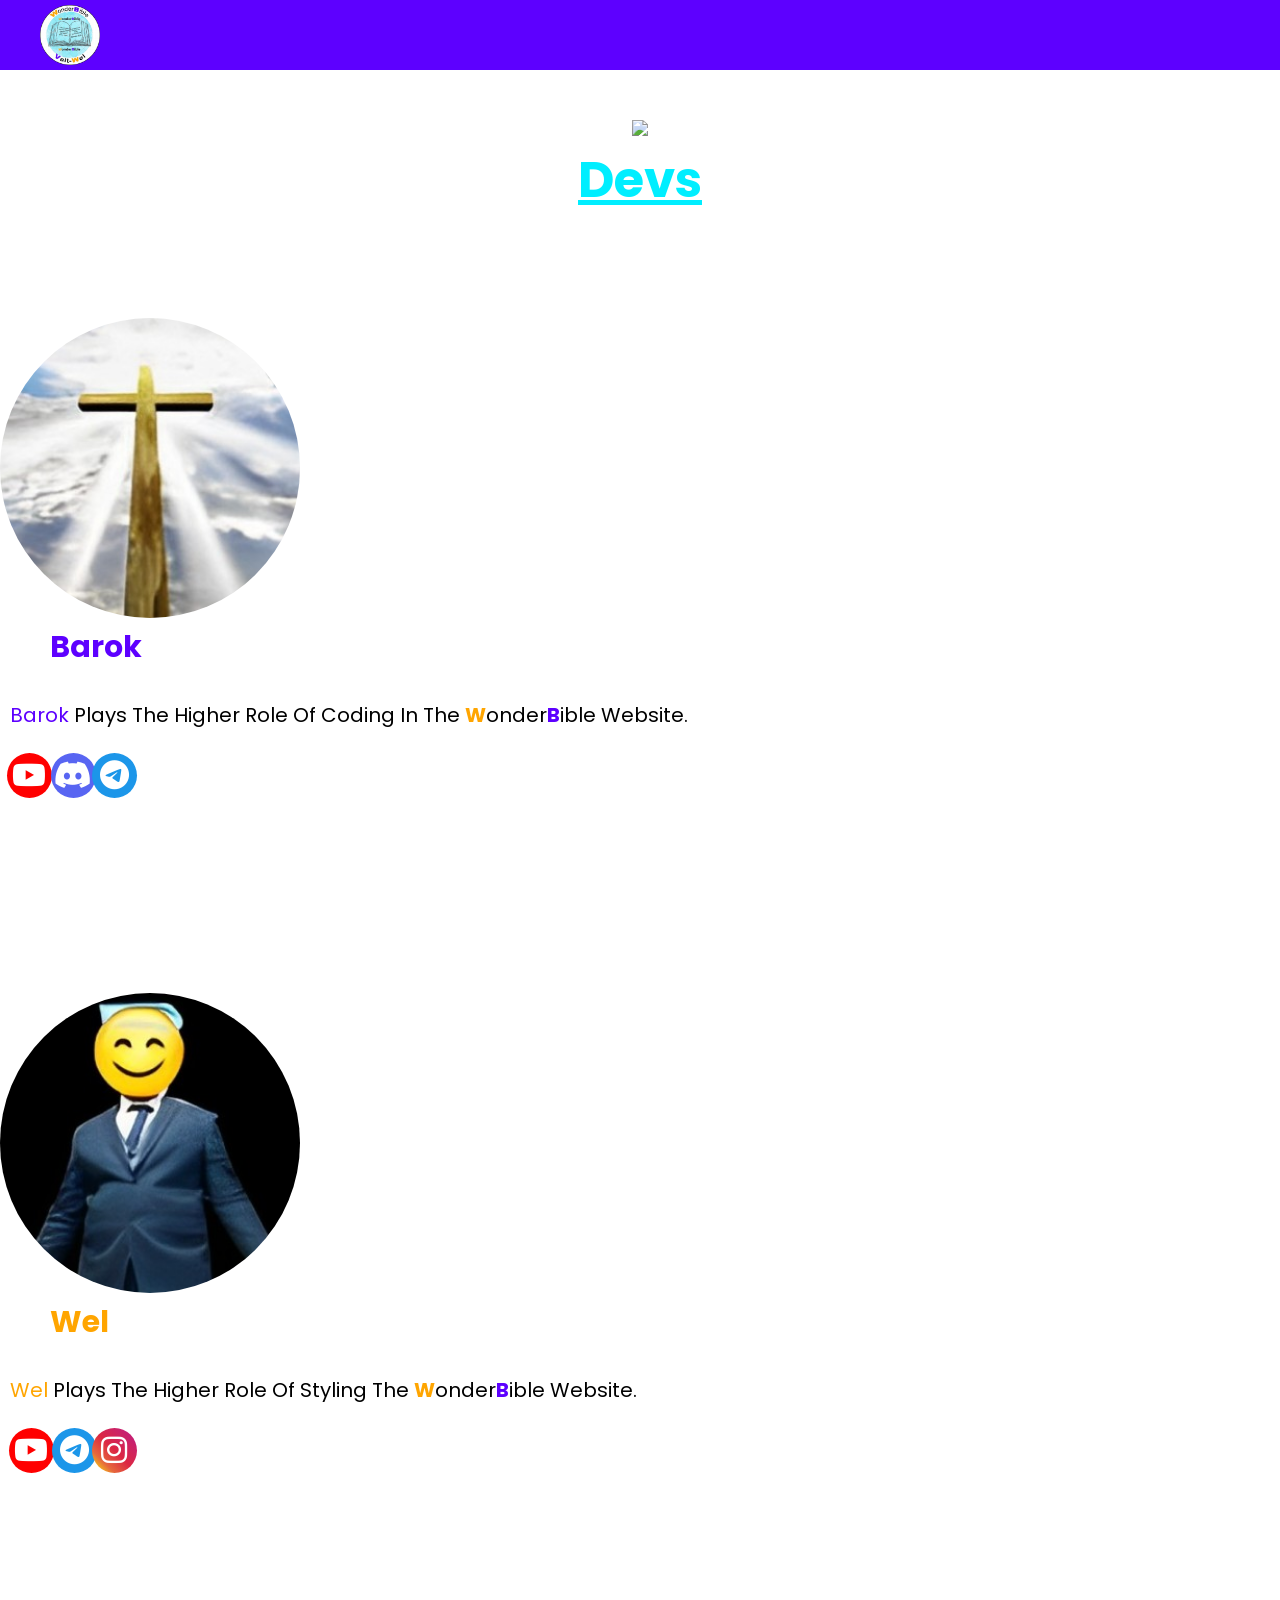
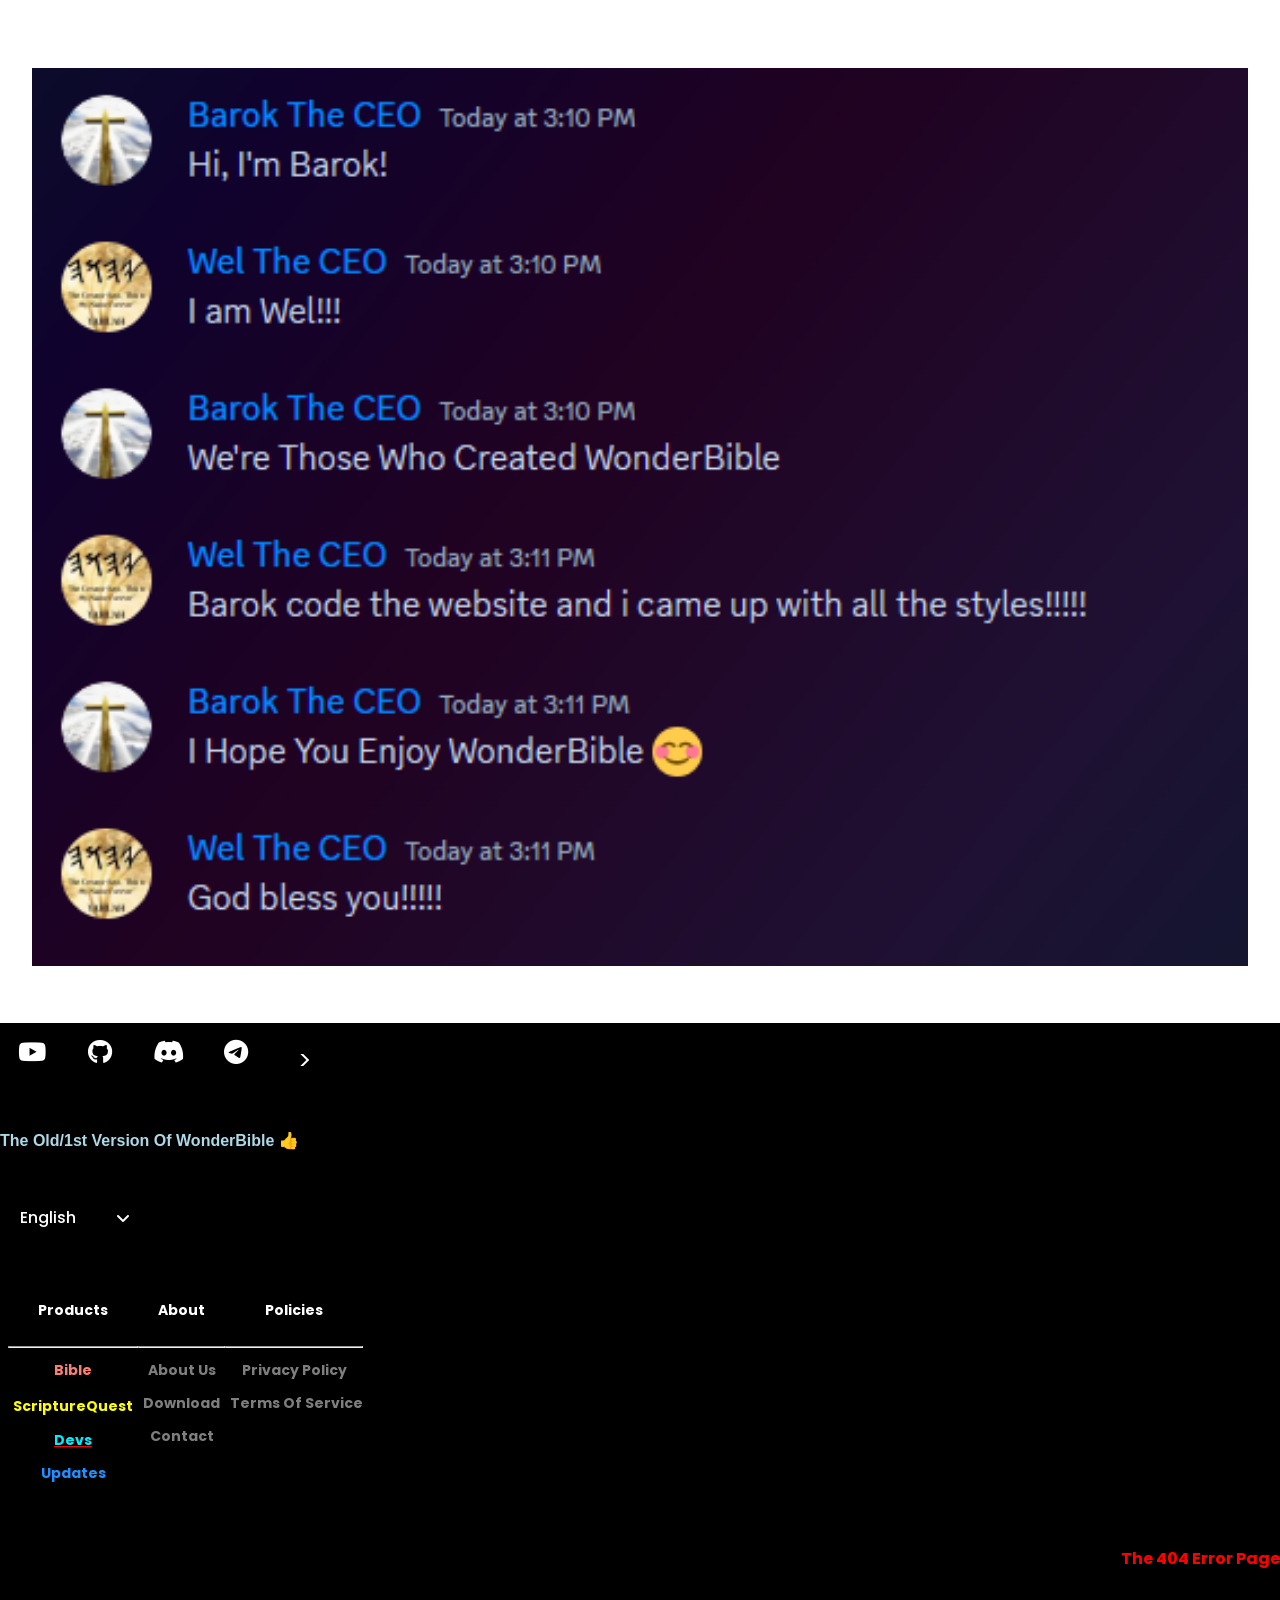
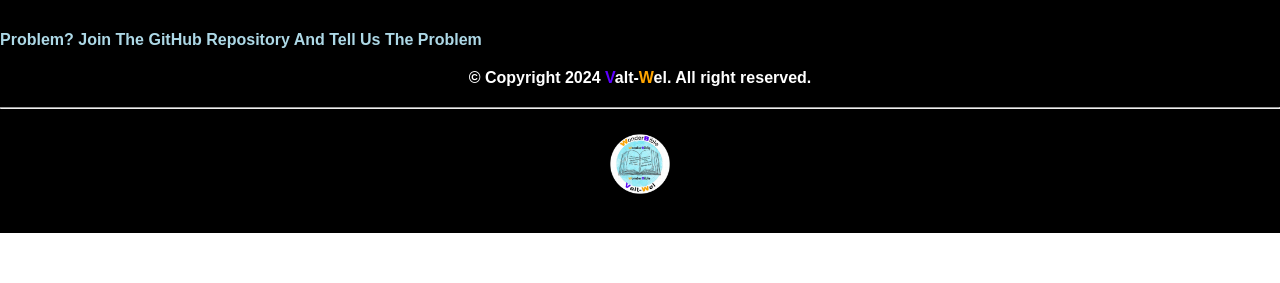
==== commit 85552187: "Update index.html" ====
--- a/index.html
+++ b/index.html
@@ -38,7 +38,7 @@
         <div style="margin-bottom: 200px; margin-right: 200px; display: block;" class="sm2">
       <a title="Valt Daizora Youtube" href="https://youtube.com/@ValtDaizora"><i class="fab fa-youtube"></i></a>
     <a title="Beyblade Burst Forever Discord" href="https://discord.gg/RMbVZV9wNz"><i class="fab fa-discord"></i></a>
-    <a title="BarokBarokBarok#0777✝ Telegram" href="https://t.me/ValtDaizora"><i class="fab fa-telegram"></i></a>
+    <a title="בָּרוּךְ's Telegram" href="https://t.me/ValtDaizora"><i class="fab fa-telegram"></i></a>
     </div>
     <div style="cursor: pointer;" class="tap" onclick="document.location='https://welwelwel9.github.io'">
     <img style="border-radius: 300px; display: inline;" width="300" src="Wel.png">
@@ -51,7 +51,7 @@
         <a style="" title="stwelofheaven Instagram" href="https://www.instagram.com/stwelofheaven/"><i class="fab fa-instagram"></i></a>
       </div>
       <div style="margin-bottom: 50px;">
-      <p style="text-align: center;"><img src="Devs.png" width="50%"></p>
+      <p style="text-align: center;"><img src="Devs.png" width="95%"></p>
     </div>
     </div>
     <div style="margin-top:0; background-color:#000000; height:810px; color:white;" class="sm">
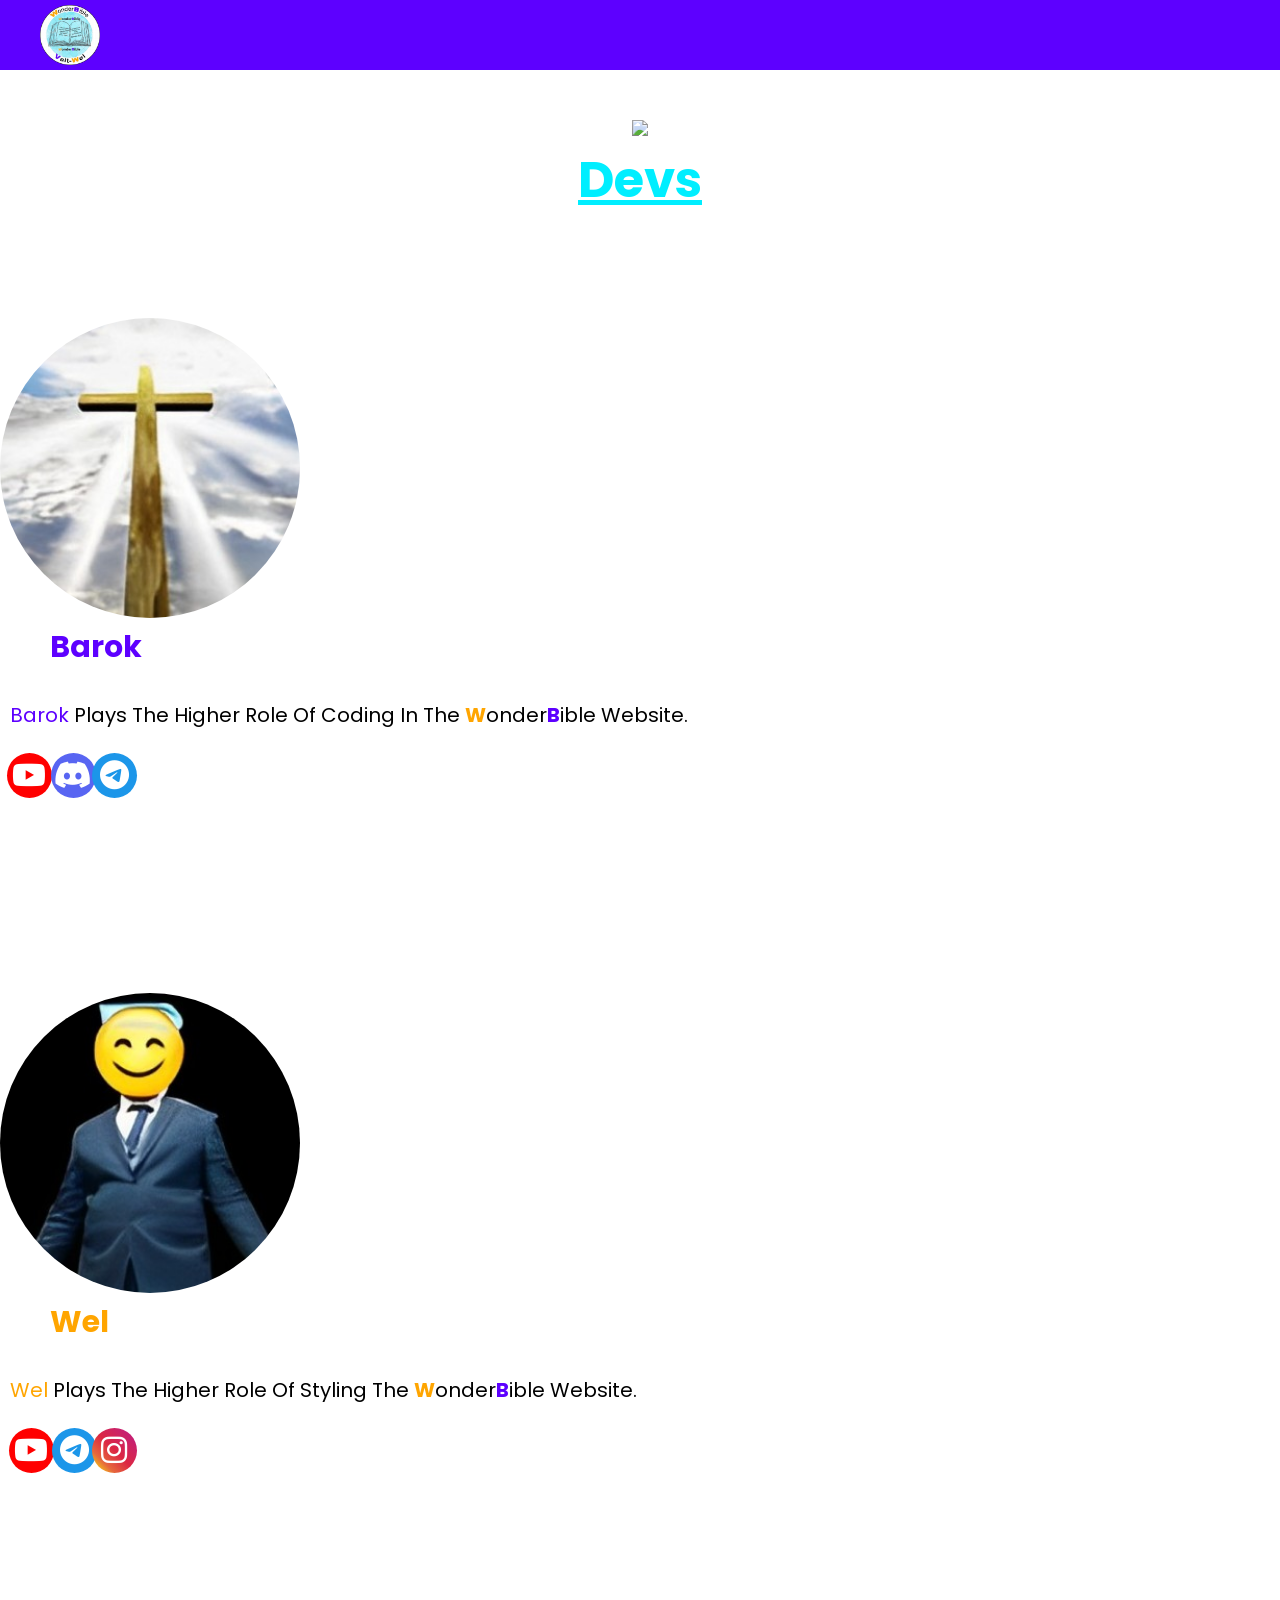
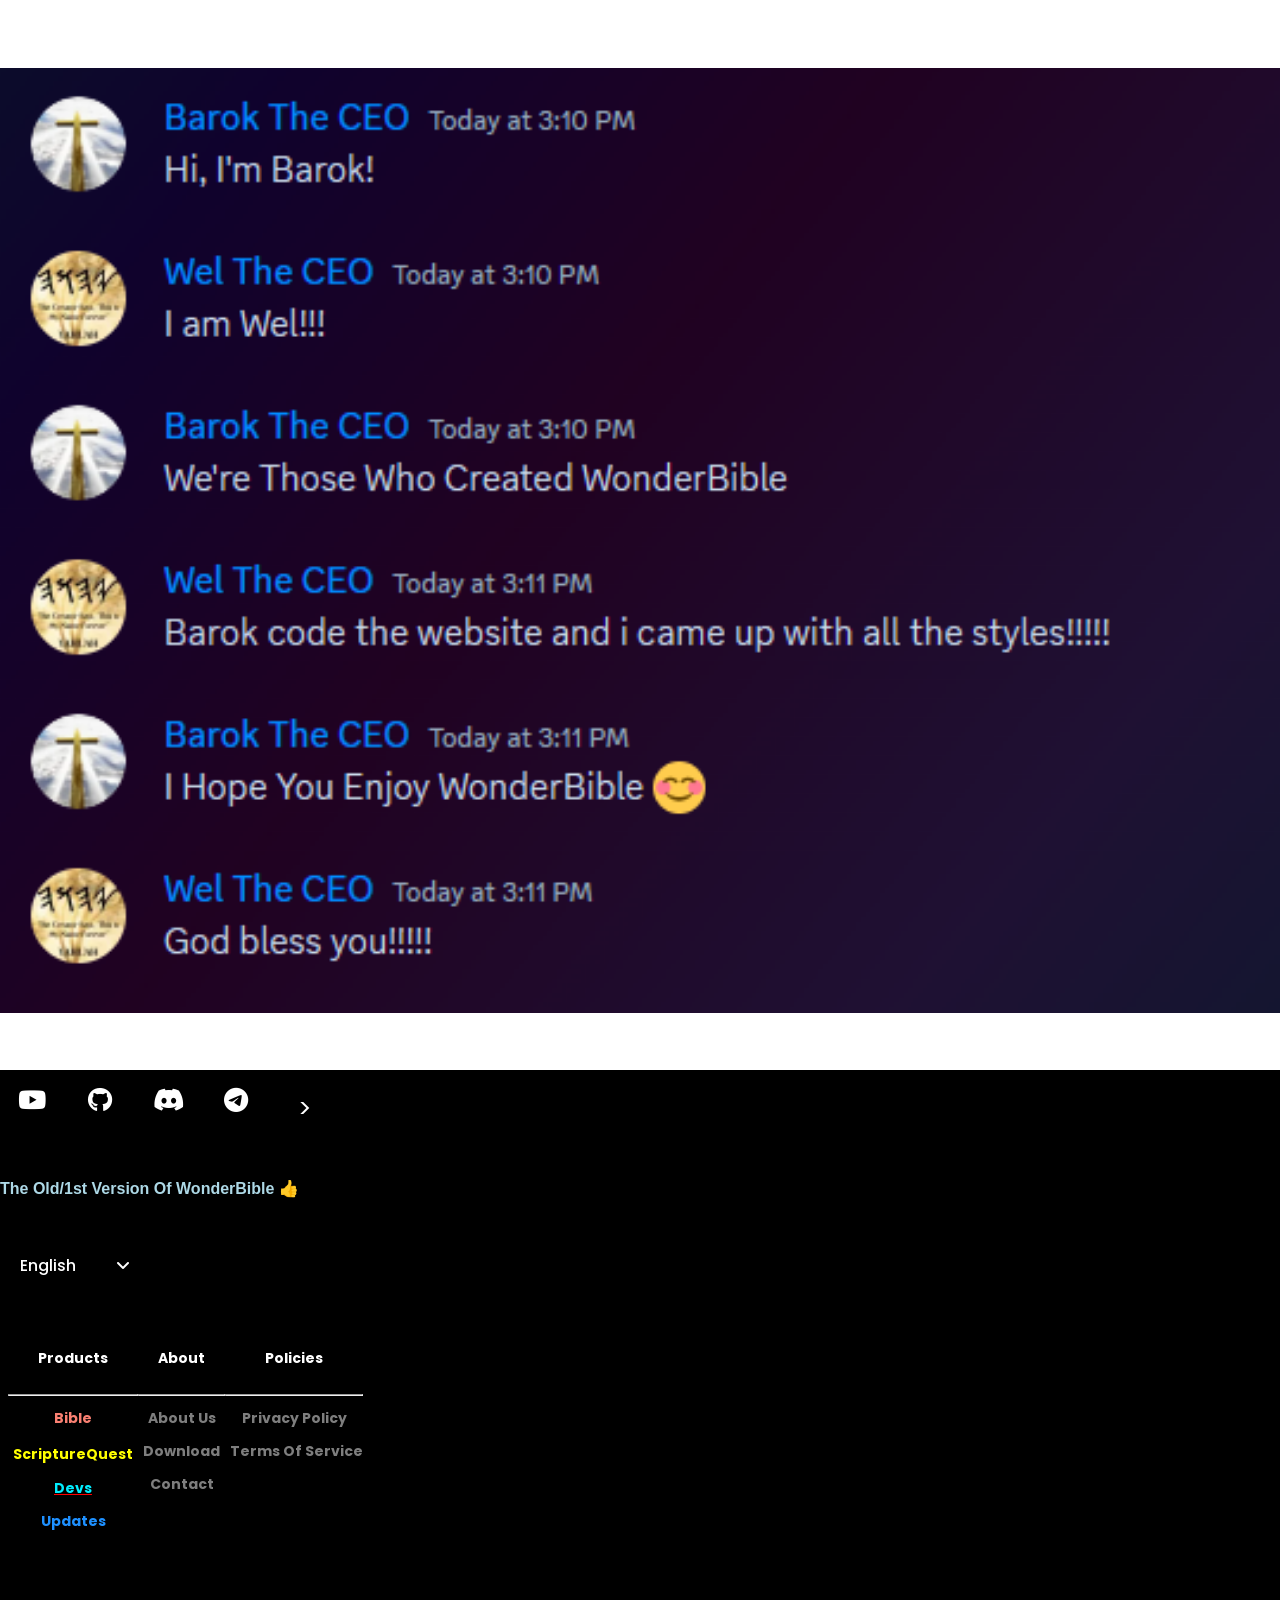
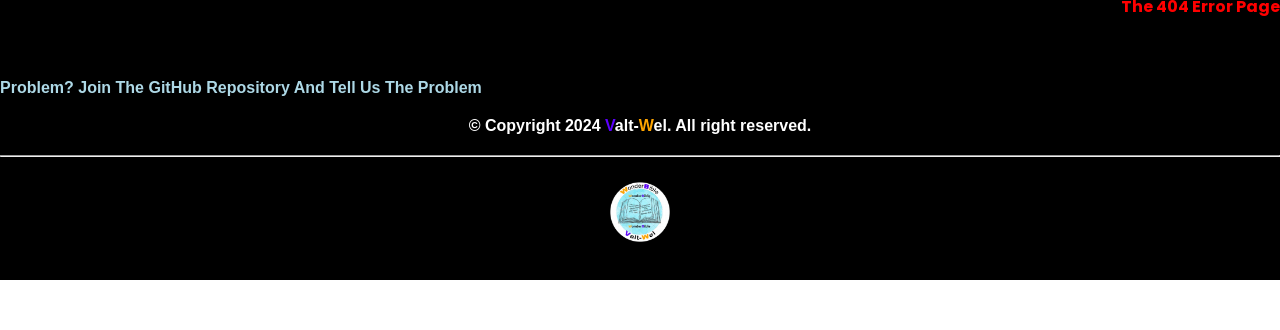
==== commit 1a7c1140: "Update index.html" ====
--- a/index.html
+++ b/index.html
@@ -51,7 +51,7 @@
         <a style="" title="stwelofheaven Instagram" href="https://www.instagram.com/stwelofheaven/"><i class="fab fa-instagram"></i></a>
       </div>
       <div style="margin-bottom: 50px;">
-      <p style="text-align: center;"><img src="Devs.png" width="95%"></p>
+      <p style="text-align: center;"><img src="Devs.png" width="100%"></p>
     </div>
     </div>
     <div style="margin-top:0; background-color:#000000; height:810px; color:white;" class="sm">
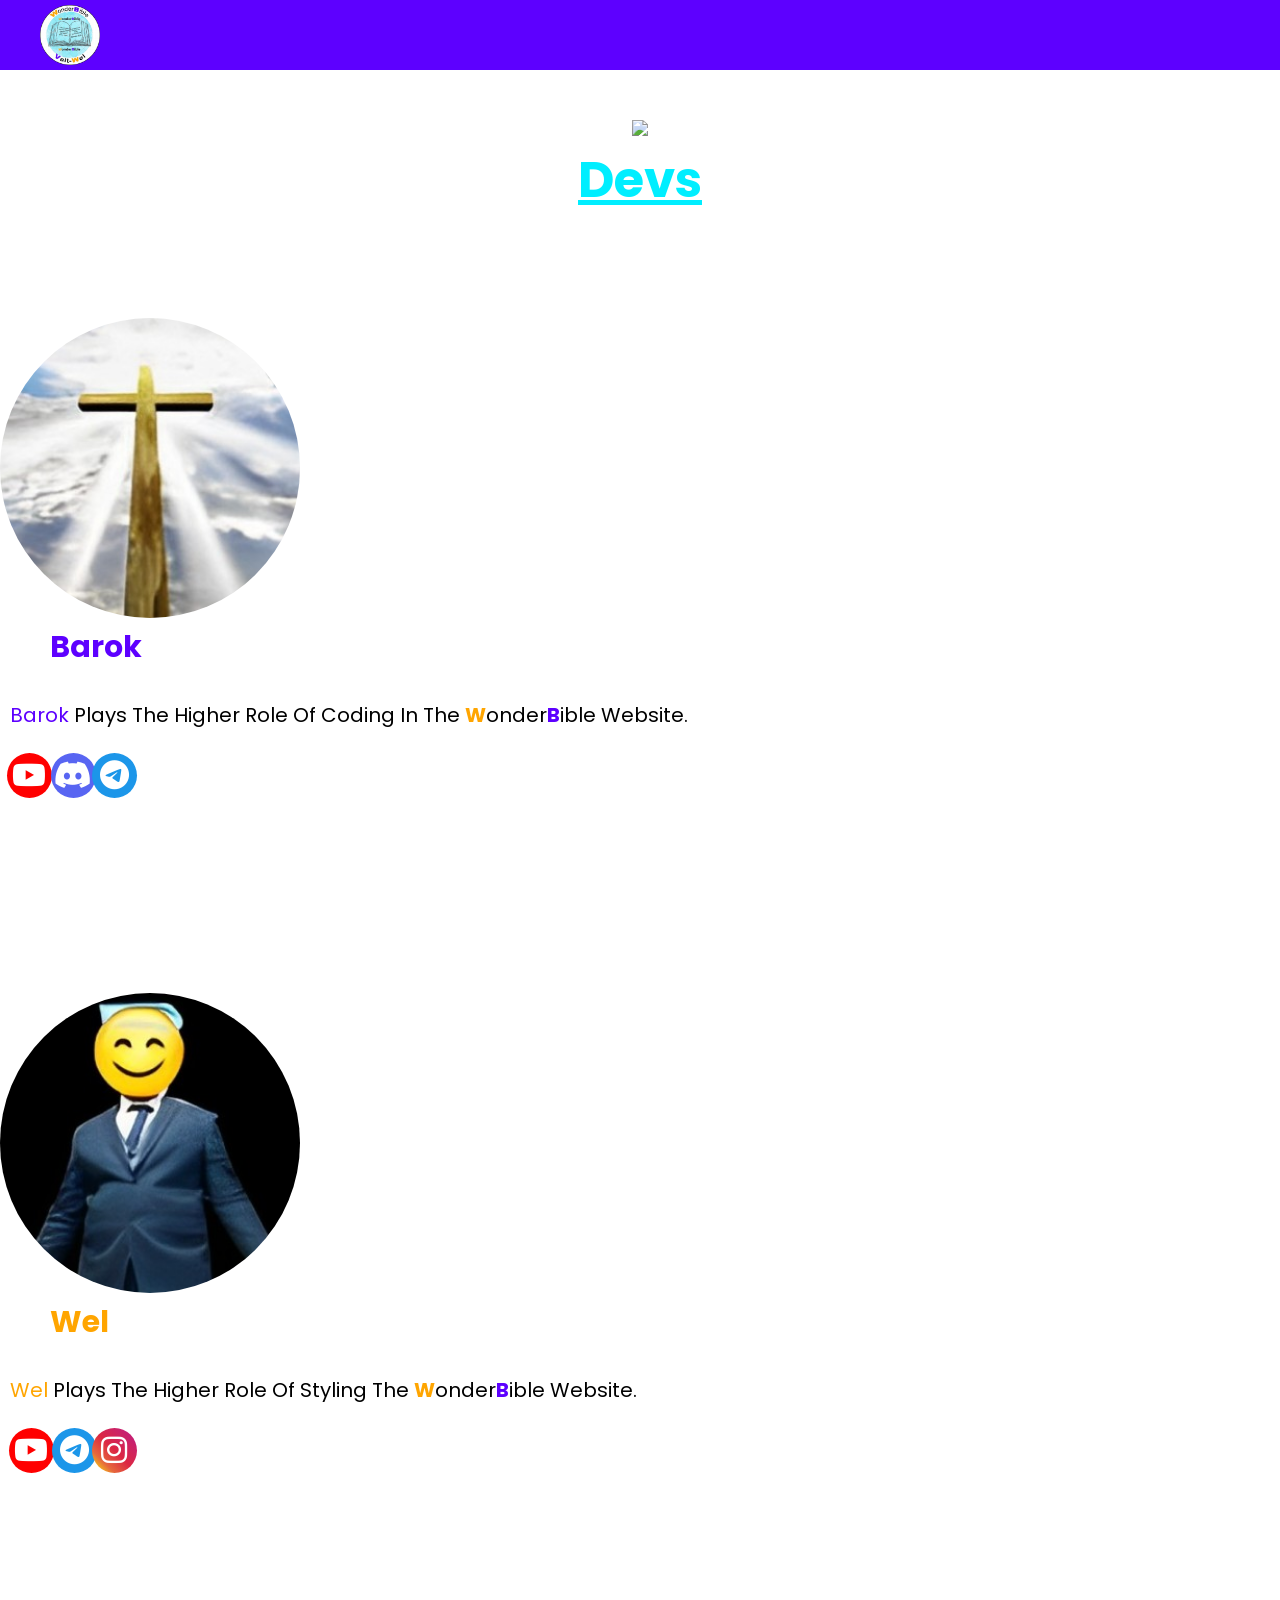
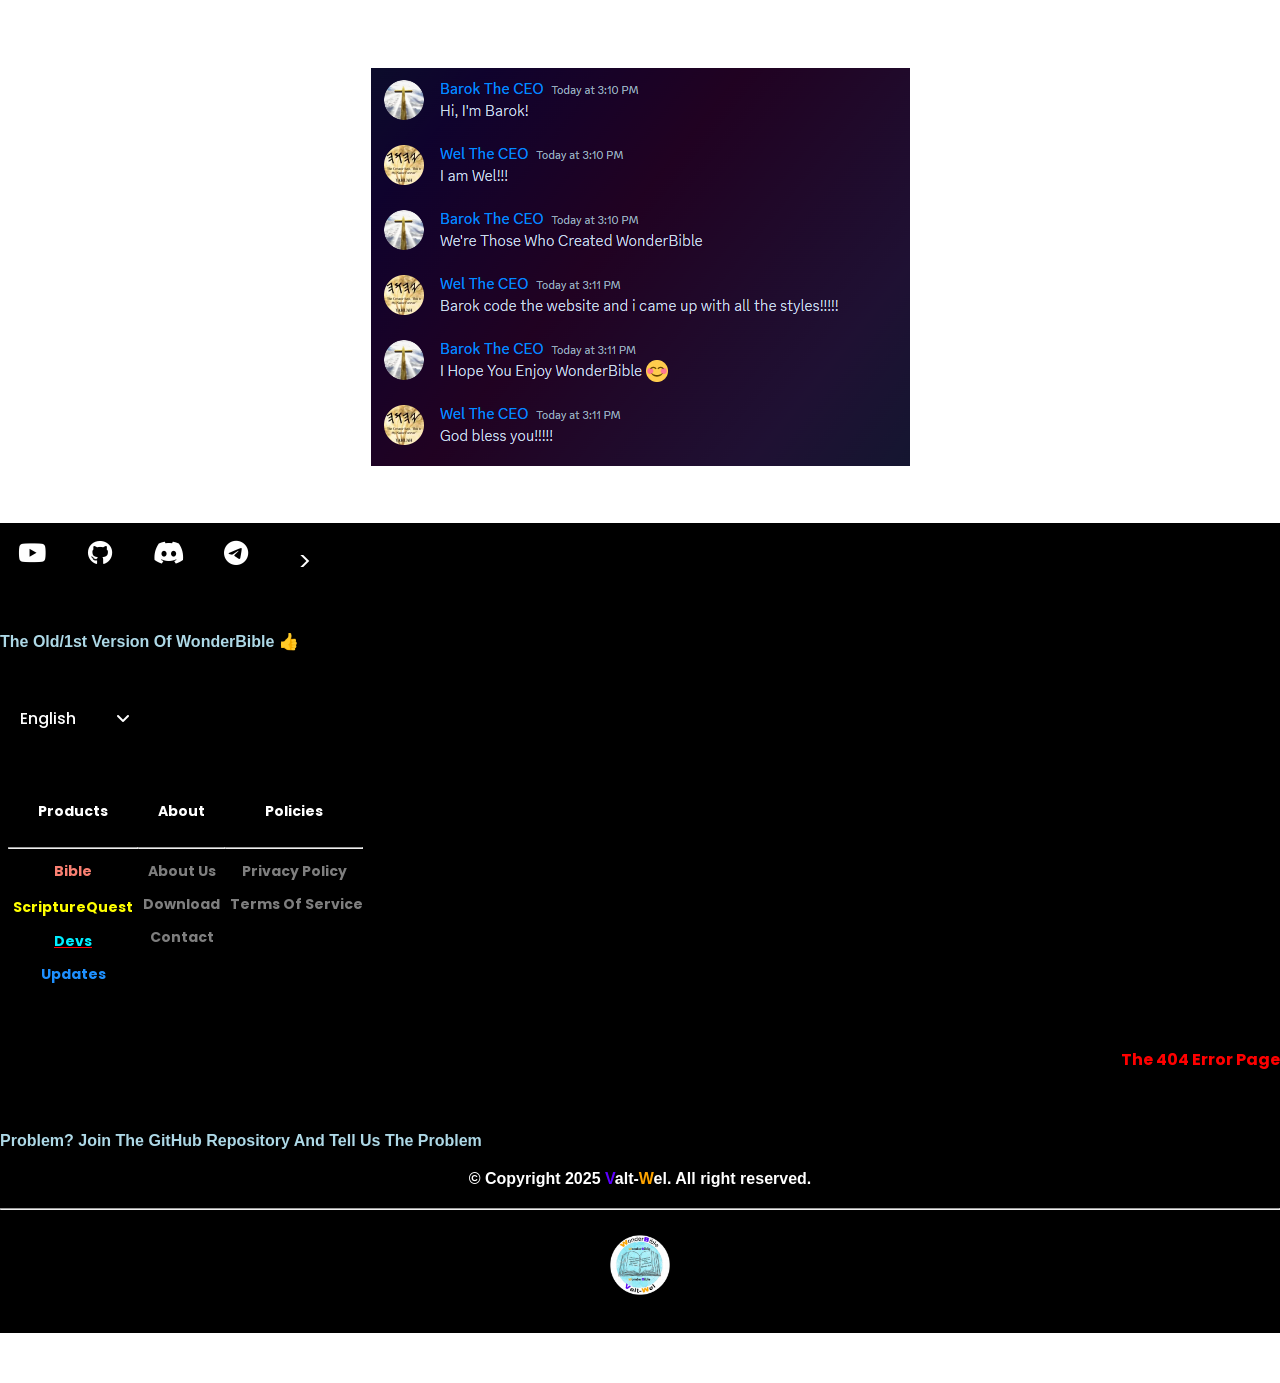
==== commit 39fec5d4: "Add files via upload" ====
--- a/index.html
+++ b/index.html
@@ -3,7 +3,7 @@
   <head>
     <meta content="Devs | WonderBible/Valt-Wel" property="og:title"/>
     <meta content="WonderBible - The Free Way To Read The Bible & Measure Your Knowledge Of Bible By Playing ScriptureQuest By Valt-Wel/Wel & Barok." property="og:description"/>
-    <meta content="https://wonderbible.world/devs/owner%20for%20homepage.png" property="og:image"/>
+    <meta content="https://wonderbible.github.io/devs/owner%20for%20homepage.png" property="og:image"/>
     <link rel="manifest" href="manifest.json">
     <meta charset="UTF-8">
     <meta name="viewport" content="width=device-width, initial-scale=1.0">
@@ -20,7 +20,7 @@
     <div id="preloader"></div>
     <header style="background-color: #5d00ff;">
       <div id="brand">
-        <img title="WonderBible HomePage" style="display: inline-block; border-color: blue; float:left; margin-right: 20px; margin-bottom: 0; margin-left:20px; cursor:pointer;" src="WB Logo.png" onclick="document.location='https://wonderbible.world'" width="60">  
+        <img title="WonderBible HomePage" style="display: inline-block; border-color: blue; float:left; margin-right: 20px; margin-bottom: 0; margin-left:20px; cursor:pointer;" src="WB Logo.png" onclick="document.location='https://wonderbible.github.io'" width="60">  
       </div>
       <nav>
     </div>
@@ -38,7 +38,7 @@
         <div style="margin-bottom: 200px; margin-right: 200px; display: block;" class="sm2">
       <a title="Valt Daizora Youtube" href="https://youtube.com/@ValtDaizora"><i class="fab fa-youtube"></i></a>
     <a title="Beyblade Burst Forever Discord" href="https://discord.gg/RMbVZV9wNz"><i class="fab fa-discord"></i></a>
-    <a title="בָּרוּךְ's Telegram" href="https://t.me/ValtDaizora"><i class="fab fa-telegram"></i></a>
+    <a title="BarokBarokBarok#0777✝ Telegram" href="https://t.me/ValtDaizora"><i class="fab fa-telegram"></i></a>
     </div>
     <div style="cursor: pointer;" class="tap" onclick="document.location='https://welwelwel9.github.io'">
     <img style="border-radius: 300px; display: inline;" width="300" src="Wel.png">
@@ -51,24 +51,24 @@
         <a style="" title="stwelofheaven Instagram" href="https://www.instagram.com/stwelofheaven/"><i class="fab fa-instagram"></i></a>
       </div>
       <div style="margin-bottom: 50px;">
-      <p style="text-align: center;"><img src="Devs.png" width="100%"></p>
+      <p style="text-align: center;"><img src="Devs.png"></p>
     </div>
     </div>
     <div style="margin-top:0; background-color:#000000; height:810px; color:white;" class="sm">
       <a href="https://youtube.com/@Valt-Wel?sub_confirmation=1"><i class="fab fa-youtube"></i></a>
       <a href="https://github.com/WonderBible"><i class="fab fa-github"></i></a>
-      <a href="https://discord.gg/mYCCebZV"><i class="fab fa-discord"></i></a>
+      <a href="https://discord.gg/BYvvMBB8Rk"><i class="fab fa-discord"></i></a>
       <a href="https://t.me/wonderbible"><i class="fab fa-telegram"></i></a>
-      <a href="https://wonderbible.world/socialmedia"><i class="fab fa-next"></i>></a>
-      <p class="we" style="margin-top: 40px; cursor:pointer; font-weight:bold;" onclick="document.location='https://wonderbible.world/old'">The Old/1st Version Of WonderBible 👍</p>
+      <a href="https://wonderbible.github.io/socialmedia"><i class="fab fa-next"></i>></a>
+      <p class="we" style="margin-top: 40px; cursor:pointer; font-weight:bold;" onclick="document.location='https://wonderbible.github.io/old'">The Old/1st Version Of WonderBible 👍</p>
       <div class="select-menu">
         <div style="background-color: #000000;" class="select">
           <span>English</span>
           <i class="fas fa-angle-down"></i>
         </div>
         <div class="options-list">
-          <div style="color:#5d00ff;" onclick="document.location='https://wonderbible.world/'" class="option">English</div>
-          <div onclick="document.location='https://wonderbible.world/lang-am'" class="option">Amharic </div>
+          <div style="color:#5d00ff;" onclick="document.location='https://wonderbible.github.io/'" class="option">English</div>
+          <div onclick="document.location='https://wonderbible.github.io/lang-am'" class="option">Amharic </div>
           <div onclick="document.location='#'" class="option">Hebrew</div>
         </div>
       </div>
@@ -99,31 +99,31 @@
         <p style="text-align: center; margin-bottom: 25px; font-size: 14px; font-weight: bolder;">Products</p>
         <div style="font-weight: bolder;">
         <hr>
-        <p style="text-align: center;"><p style="color:salmon; font-size: 14px; text-align: center; margin-bottom: 12px; margin-top: 12px;" class="policy" onclick="document.location='https://wonderbible.world/bible'">Bible</p>
-        <p style="color:yellow; margin-left: 5px; font-size: 14px; text-align: center; margin-right: 5px; margin-bottom: 12px; margin-top: 12px; display: inline;" class="policy" onclick="document.location='https://wonderbible.world/scripturequest'">ScriptureQuest</span>
-        <p style="color:rgb(0, 238, 255); text-decoration: underline; text-decoration-color: red; font-size: 14px; text-align: center; margin-bottom: 12px; margin-top: 12px;" class="policy" onclick="document.location='https://wonderbible.world/devs'">Devs</span>
-        <p style="color:dodgerblue; font-size: 14px; text-align: center; margin-bottom: 12px; margin-top: 12px;" class="policy" onclick="document.location='https://wonderbible.world/updates'">Updates</span>
+        <p style="text-align: center;"><p style="color:salmon; font-size: 14px; text-align: center; margin-bottom: 12px; margin-top: 12px;" class="policy" onclick="document.location='https://wonderbible.github.io/bible'">Bible</p>
+        <p style="color:yellow; margin-left: 5px; font-size: 14px; text-align: center; margin-right: 5px; margin-bottom: 12px; margin-top: 12px; display: inline;" class="policy" onclick="document.location='https://wonderbible.github.io/scripturequest'">ScriptureQuest</span>
+        <p style="color:rgb(0, 238, 255); text-decoration: underline; text-decoration-color: red; font-size: 14px; text-align: center; margin-bottom: 12px; margin-top: 12px;" class="policy" onclick="document.location='https://wonderbible.github.io/devs'">Devs</span>
+        <p style="color:dodgerblue; font-size: 14px; text-align: center; margin-bottom: 12px; margin-top: 12px;" class="policy" onclick="document.location='https://wonderbible.github.io/updates'">Updates</span>
         </div></p>
       </div>        <div>
         <p style="text-align: center; margin-bottom: 25px; font-weight: bolder; font-size: 14px;">About</p>
         <hr>
-        <p style="text-align: center;"><p style="color:#7e7e7e; font-size: 14px; text-align: center; font-weight: bolder; margin-bottom: 12px; margin-top: 12px;" class="policy" onclick="document.location='https://wonderbible.world/we.html'">About Us</p>
-        <p style="color:#7e7e7e; font-size: 14px; font-weight: bolder; margin-left: 5px; text-align: center; margin-right: 5px; margin-bottom: 12px; margin-top: 12px;" class="policy" onclick="document.location='https://wonderbible.world/download.html'">Download</p>
-        <p style="color:#7e7e7e; font-size: 14px; font-weight: bolder; text-align: center; margin-bottom: 12px; margin-top: 12px;" class="policy" onclick="document.location='https://wonderbible.world/contact.html'">Contact</p>
+        <p style="text-align: center;"><p style="color:#7e7e7e; font-size: 14px; text-align: center; font-weight: bolder; margin-bottom: 12px; margin-top: 12px;" class="policy" onclick="document.location='https://wonderbible.github.io/we.html'">About Us</p>
+        <p style="color:#7e7e7e; font-size: 14px; font-weight: bolder; margin-left: 5px; text-align: center; margin-right: 5px; margin-bottom: 12px; margin-top: 12px;" class="policy" onclick="document.location='https://wonderbible.github.io/download.html'">Download</p>
+        <p style="color:#7e7e7e; font-size: 14px; font-weight: bolder; text-align: center; margin-bottom: 12px; margin-top: 12px;" class="policy" onclick="document.location='https://wonderbible.github.io/contact.html'">Contact</p>
       </p>
       </div>        <div>
         <p style="text-align: center; margin-bottom: 25px; font-size: 14px; font-weight: bolder;">Policies</p>
         <hr>
-        <p style="text-align: center;"><p style="color:#7e7e7e; font-size: 14px; font-weight: bolder; text-align: center; margin-bottom: 12px; margin-top: 12px;" class="policy" onclick="document.location='https://wonderbible.world/privacy'">Privacy Policy</p>
-          <p style="color:#7e7e7e; font-size: 14px; font-weight: bolder; margin-left: 5px; text-align: center; margin-left: 5px;" class="policy" onclick="document.location='https://wonderbible.world/terms'">Terms Of Service</p>
+        <p style="text-align: center;"><p style="color:#7e7e7e; font-size: 14px; font-weight: bolder; text-align: center; margin-bottom: 12px; margin-top: 12px;" class="policy" onclick="document.location='https://wonderbible.github.io/privacy'">Privacy Policy</p>
+          <p style="color:#7e7e7e; font-size: 14px; font-weight: bolder; margin-left: 5px; text-align: center; margin-left: 5px;" class="policy" onclick="document.location='https://wonderbible.github.io/terms'">Terms Of Service</p>
         </p>
       </div>
     </div>
-              <p style="color:red; cursor: pointer; margin-top: 50px; font-weight: bold; text-align: right;" onclick="document.location='https://wonderbible.world/404.html'">The 404 Error Page</p>
+              <p style="color:red; cursor: pointer; margin-top: 50px; font-weight: bold; text-align: right;" onclick="document.location='https://wonderbible.github.io/404.html'">The 404 Error Page</p>
       <p class="we" style="cursor: pointer; font-weight: bold; margin-top: 60px;" onclick="document.location='https://github.com/WonderBible/WonderBible.GitHub.Io/discussions'">Problem? Join The GitHub Repository And Tell Us The Problem</p></p>
-      <p style="margin-top:20px; text-align: center; font-weight: bolder; margin-bottom: 20px;" class="copyright">&#169; Copyright 2024 <strong style="color:#5d00ff;">V</strong>alt-<strong style="color:orange">W</strong>el. All right reserved.</p>
+      <p style="margin-top:20px; text-align: center; font-weight: bolder; margin-bottom: 20px;" class="copyright">&#169; Copyright 2025 <strong style="color:#5d00ff;">V</strong>alt-<strong style="color:orange">W</strong>el. All right reserved.</p>
     <hr>
-    <p style="text-align: center;"><a href="https://wonderbible.world"><img title="WonderBible HomePage/Refresh" style="display: inline-block; margin-top: 50px; border-color: blue; float:left; margin-right: 20px; margin-bottom: 0; margin-left:20px; cursor:pointer;" src="WB Logo.png" onclick="document.location='https://wonderbible.world'" width="60"></a></p>
+    <p style="text-align: center;"><a href="https://wonderbible.github.io"><img title="WonderBible HomePage/Refresh" style="display: inline-block; margin-top: 50px; border-color: blue; float:left; margin-right: 20px; margin-bottom: 0; margin-left:20px; cursor:pointer;" src="WB Logo.png" onclick="document.location='https://wonderbible.github.io'" width="60"></a></p>
     </div>
       <script src="https://kit.fontawesome.com/a076d05399.js"></script>
     </div>
@@ -140,4 +140,4 @@
       if('serviceWorker' in navigator) {
         navigator.serviceWorker.register('/sw.js', { scope: '/' });
       }
-      </script>
+      </script>
--- a/FFB.css
+++ b/FFB.css
@@ -732,9 +732,10 @@
       height: 180px;
     }
     #preloader{
-      background: #ffffff url(https://wonderbible.world/Loading.gif) no-repeat center center;
+      background: #ffffff url(Loading.gif) no-repeat center center;
       height: 100vh;
       width: 100%;
       position: fixed;
       z-index: 100;
-    }+    }
+    
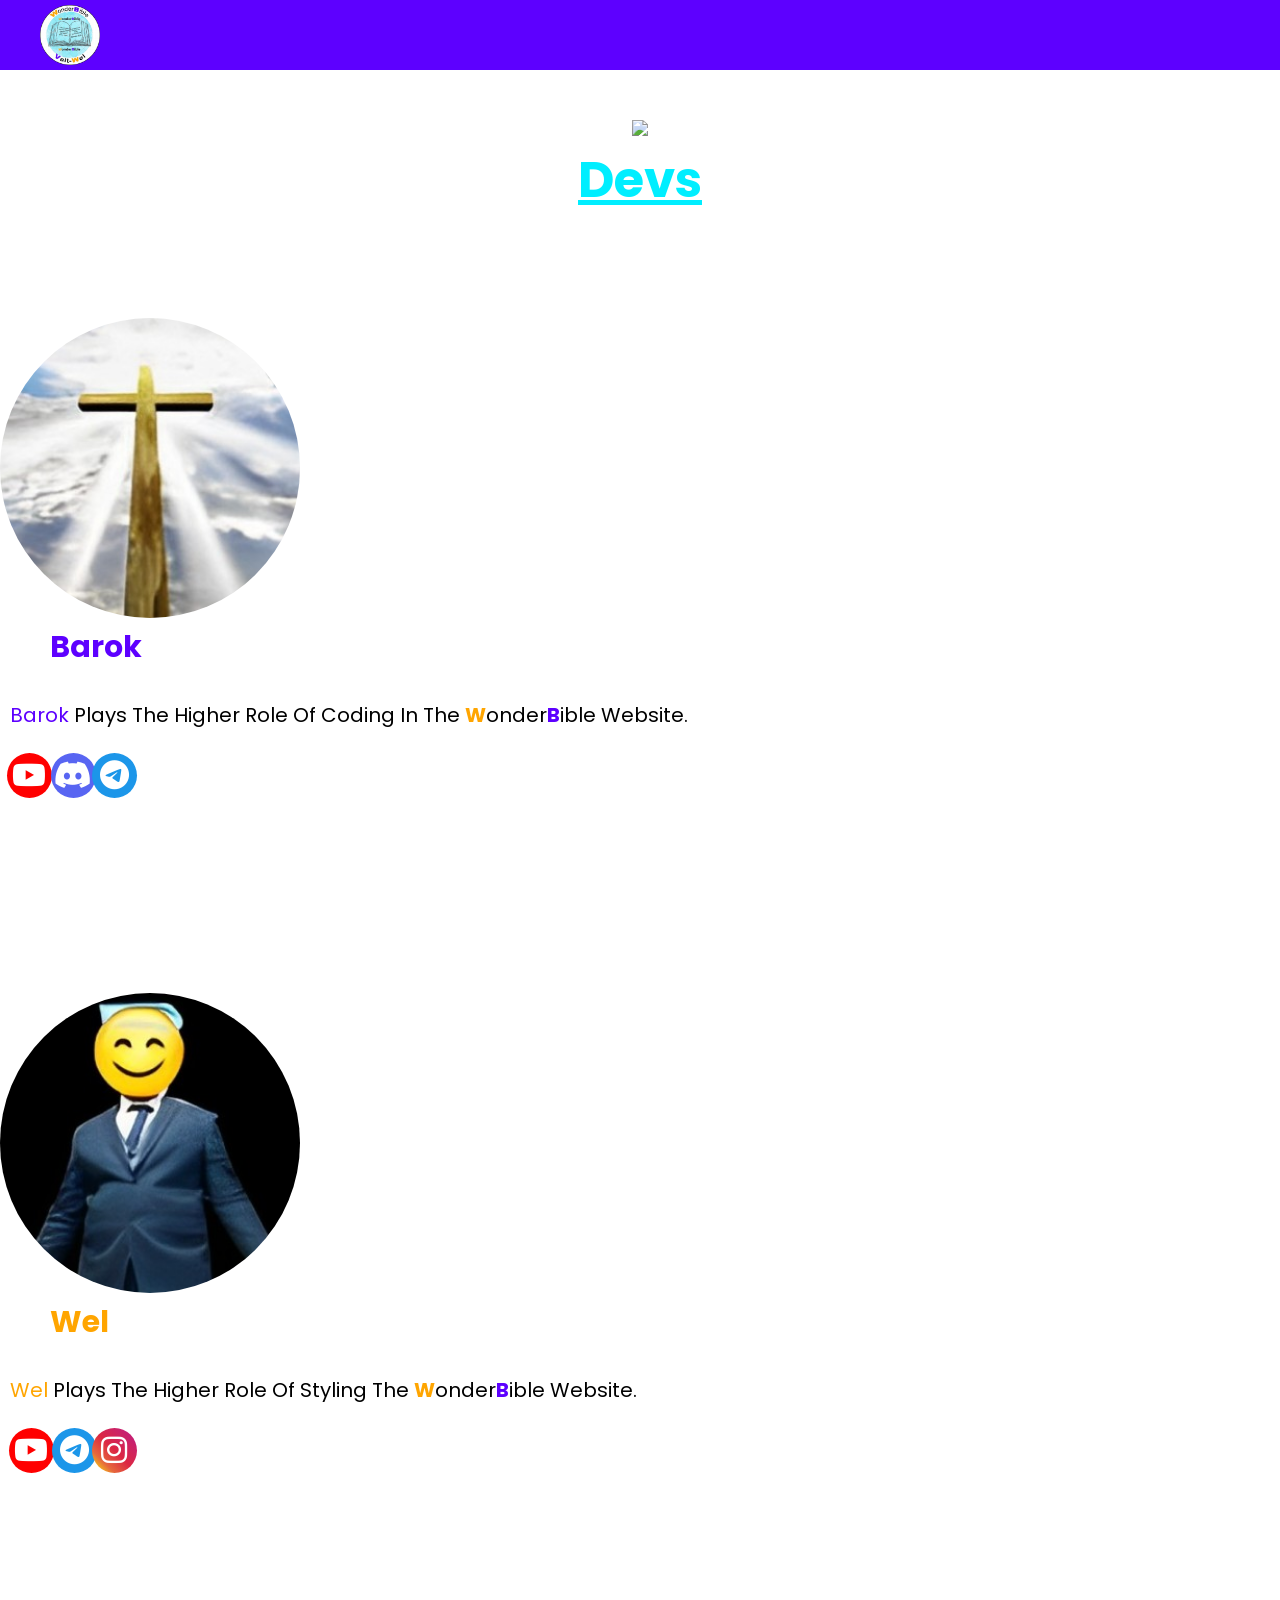
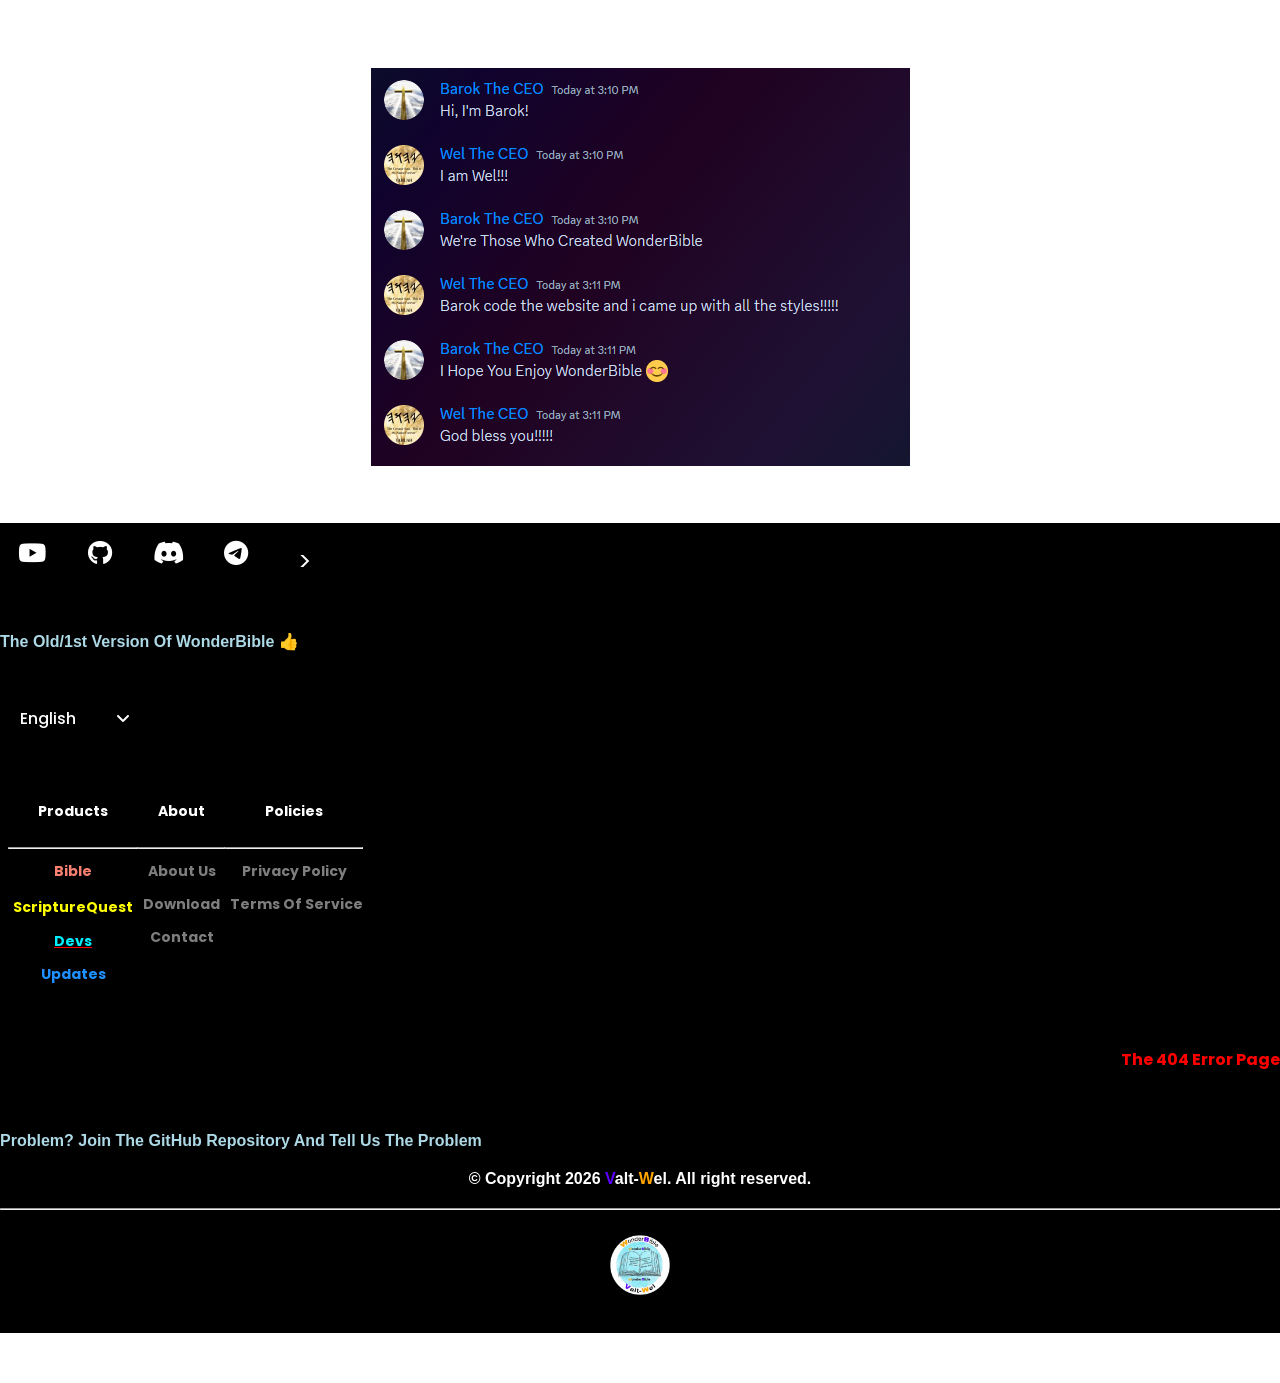
==== commit e8339676: "Update index.html" ====
--- a/index.html
+++ b/index.html
@@ -121,7 +121,7 @@
     </div>
               <p style="color:red; cursor: pointer; margin-top: 50px; font-weight: bold; text-align: right;" onclick="document.location='https://wonderbible.github.io/404.html'">The 404 Error Page</p>
       <p class="we" style="cursor: pointer; font-weight: bold; margin-top: 60px;" onclick="document.location='https://github.com/WonderBible/WonderBible.GitHub.Io/discussions'">Problem? Join The GitHub Repository And Tell Us The Problem</p></p>
-      <p style="margin-top:20px; text-align: center; font-weight: bolder; margin-bottom: 20px;" class="copyright">&#169; Copyright 2025 <strong style="color:#5d00ff;">V</strong>alt-<strong style="color:orange">W</strong>el. All right reserved.</p>
+      <p style="margin-top:20px; text-align: center; font-weight: bolder; margin-bottom: 20px;" class="copyright">&#169; Copyright 2026 <strong style="color:#5d00ff;">V</strong>alt-<strong style="color:orange">W</strong>el. All right reserved.</p>
     <hr>
     <p style="text-align: center;"><a href="https://wonderbible.github.io"><img title="WonderBible HomePage/Refresh" style="display: inline-block; margin-top: 50px; border-color: blue; float:left; margin-right: 20px; margin-bottom: 0; margin-left:20px; cursor:pointer;" src="WB Logo.png" onclick="document.location='https://wonderbible.github.io'" width="60"></a></p>
     </div>
@@ -140,4 +140,4 @@
       if('serviceWorker' in navigator) {
         navigator.serviceWorker.register('/sw.js', { scope: '/' });
       }
-      </script>+      </script>
--- a/FFB.css
+++ b/FFB.css
@@ -732,10 +732,11 @@
       height: 180px;
     }
     #preloader{
-      background: #ffffff url(Loading.gif) no-repeat center center;
+      background: #ffffff url(https://wonderbible.github.io/Loading.gif) no-repeat center center;
       height: 100vh;
       width: 100%;
       position: fixed;
       z-index: 100;
     }
-    +
+    
